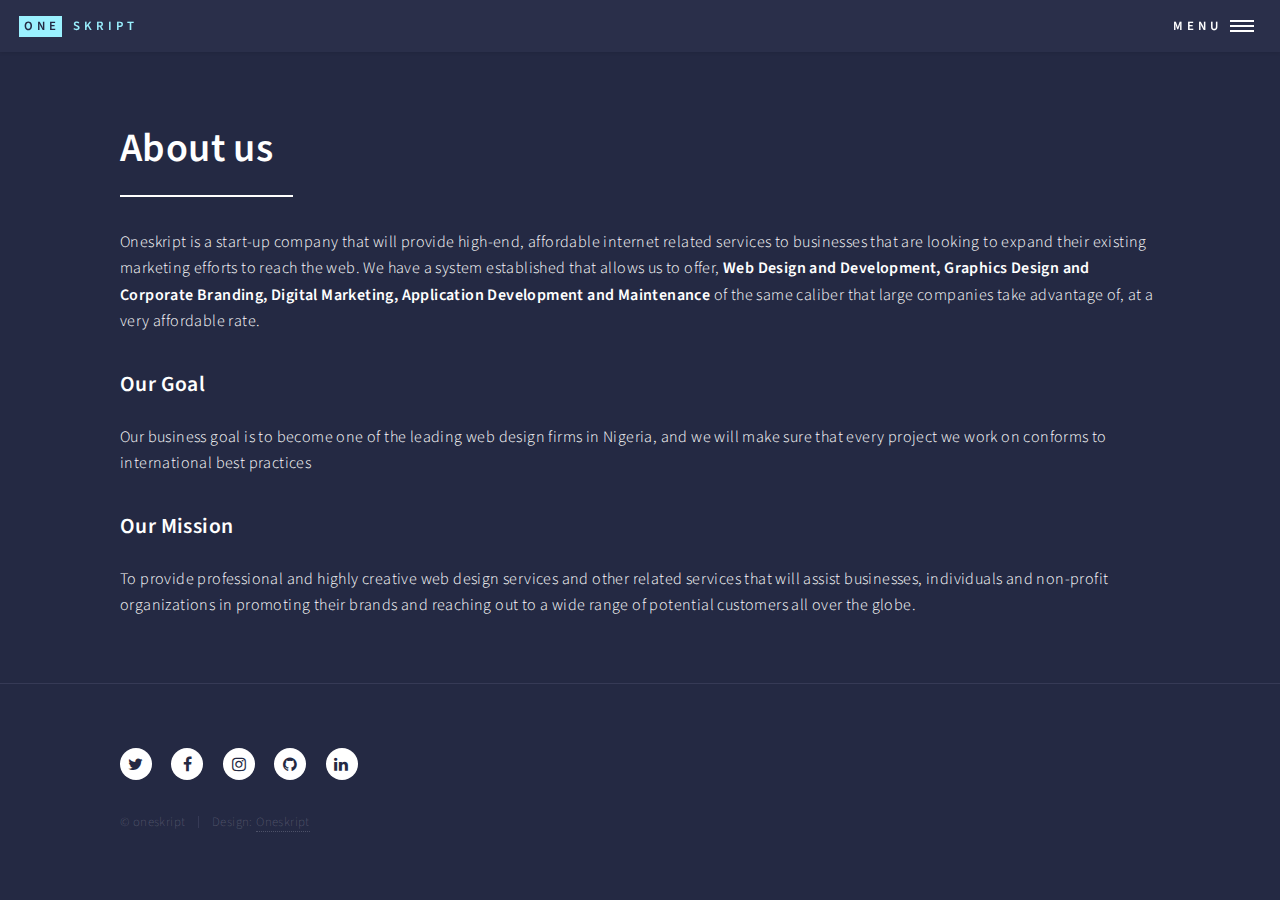
==== about.html @ 0cec7a7d "website demo" ====
<!DOCTYPE HTML>
<!--
	Forty by HTML5 UP
	html5up.net | @ajlkn
	Free for personal and commercial use under the CCA 3.0 license (html5up.net/license)
-->
<html>
	<head>
		<title>Our story - Oneskript</title>
		<meta charset="utf-8" />
		<meta name="viewport" content="width=device-width, initial-scale=1, user-scalable=no" />
		<!--[if lte IE 8]><script src="assets/js/ie/html5shiv.js"></script><![endif]-->
		<link rel="stylesheet" href="assets/css/main.css" />
		<!--[if lte IE 9]><link rel="stylesheet" href="assets/css/ie9.css" /><![endif]-->
		<!--[if lte IE 8]><link rel="stylesheet" href="assets/css/ie8.css" /><![endif]-->
		<!-- Chatra {literal} -->
<script>
    (function(d, w, c) {
        w.ChatraID = 'mmbQdb35P2Dcgx2ea';
        var s = d.createElement('script');
        w[c] = w[c] || function() {
            (w[c].q = w[c].q || []).push(arguments);
        };
        s.async = true;
        s.src = (d.location.protocol === 'https:' ? 'https:': 'http:')
        + '//call.chatra.io/chatra.js';
        if (d.head) d.head.appendChild(s);
    })(document, window, 'Chatra');
</script>
<!-- /Chatra {/literal} -->
	</head>
	<body>

		<!-- Wrapper -->
			<div id="wrapper">

				<!-- Header -->
					<header id="header">
						<a href="index.html" class="logo"><strong>ONE</strong> <span>SKRIPT</span></a>
						<nav>
							<a href="#menu">Menu</a>
						</nav>
					</header>

				<!-- Menu -->
					<nav id="menu">
						<ul class="links">
							<li><a href="index.html">Home</a></li>
							<li><a href="portfolio.html">Portfolio</a></li>
							<li><a href="Contact.html">Contact us</a></li>
							<li><a href="about.html">About us</a></li>
						</ul>
						<ul class="actions vertical">
							<li><a href="contact.html" class="button special fit">Get Started</a></li>
						</ul>
					</nav>

				<!-- Main -->
					<div id="main" class="alt">

						<!-- One -->
							<section id="one">
								<div class="inner">
									<header class="major">
										<h1>About us</h1>
									</header>
									<p>Oneskript is a start-up company that will provide high-end, affordable internet related services to businesses that are looking to expand their existing marketing efforts to reach the web. We have a system established that allows us to offer, <strong>Web Design and Development, Graphics Design and Corporate Branding, Digital Marketing, Application Development and Maintenance</strong> of the same caliber that large companies take advantage of, at a very affordable rate.</p>

										<h3>Our Goal</h3>
									<p>Our business goal is to become one of the leading web design firms in Nigeria, and we will make sure that every project we work on conforms to international best practices</p>

										<h3>Our Mission</h3>
									<p>To provide professional and highly creative web design services and other related services that will assist businesses, individuals and non-profit organizations in promoting their brands and reaching out to a wide range of potential customers all over the globe.</p>
								</div>
							</section>

					</div>


				<!-- Footer -->
					<footer id="footer">
						<div class="inner">
							<ul class="icons">
								<li><a href="https://www.twitter.com/oneskript/" target="_blank" class="icon alt fa-twitter"><span class="label">Twitter</span></a></li>
								<li><a href="https://www.facebook.com/oneskript/" target=" _blank" class="icon alt fa-facebook"><span class="label">Facebook</span></a></li>
								<li><a href="https://instagram.com/oneskript/" target="_blank" class="icon alt fa-instagram"><span class="label">Instagram</span></a></li>
								<li><a href="https://github.com" target="_blank" class="icon alt fa-github"><span class="label">GitHub</span></a></li>
								<li><a href="https://linkedin.com" target="_blank" class="icon alt fa-linkedin"><span class="label">LinkedIn</span></a></li>
							</ul>
							<ul class="copyright">
								<li>&copy; oneskript</li><li>Design: <a href="http://oneskript.com" target="_blank">Oneskript</a></li>
							</ul>
						</div>
					</footer>

			</div>

		<!-- Scripts -->
			<script src="assets/js/jquery.min.js"></script>
			<script src="assets/js/jquery.scrolly.min.js"></script>
			<script src="assets/js/jquery.scrollex.min.js"></script>
			<script src="assets/js/skel.min.js"></script>
			<script src="assets/js/util.js"></script>
			<!--[if lte IE 8]><script src="assets/js/ie/respond.min.js"></script><![endif]-->
			<script src="assets/js/main.js"></script>

	</body>
</html>
---- assets/css/main.css ----
@import url(font-awesome.min.css);
@import url("https://fonts.googleapis.com/css?family=Source+Sans+Pro:300,300italic,600,600italic");

/*
	Forty by HTML5 UP
	html5up.net | @ajlkn
	Free for personal and commercial use under the CCA 3.0 license (html5up.net/license)
*/

/* Reset */

	html, body, div, span, applet, object, iframe, h1, h2, h3, h4, h5, h6, p, blockquote, pre, a, abbr, acronym, address, big, cite, code, del, dfn, em, img, ins, kbd, q, s, samp, small, strike, strong, sub, sup, tt, var, b, u, i, center, dl, dt, dd, ol, ul, li, fieldset, form, label, legend, table, caption, tbody, tfoot, thead, tr, th, td, article, aside, canvas, details, embed, figure, figcaption, footer, header, hgroup, menu, nav, output, ruby, section, summary, time, mark, audio, video {
		margin: 0;
		padding: 0;
		border: 0;
		font-size: 100%;
		font: inherit;
		vertical-align: baseline;
	}

	article, aside, details, figcaption, figure, footer, header, hgroup, menu, nav, section {
		display: block;
	}

	body {
		line-height: 1;
	}

	ol, ul {
		list-style: none;
	}

	blockquote, q {
		quotes: none;
	}

	blockquote:before, blockquote:after, q:before, q:after {
		content: '';
		content: none;
	}

	table {
		border-collapse: collapse;
		border-spacing: 0;
	}

	body {
		-webkit-text-size-adjust: none;
	}

/* Box Model */

	*, *:before, *:after {
		-moz-box-sizing: border-box;
		-webkit-box-sizing: border-box;
		box-sizing: border-box;
	}

/* Grid */

	.row {
		border-bottom: solid 1px transparent;
		-moz-box-sizing: border-box;
		-webkit-box-sizing: border-box;
		box-sizing: border-box;
	}

	.row > * {
		float: left;
		-moz-box-sizing: border-box;
		-webkit-box-sizing: border-box;
		box-sizing: border-box;
	}

	.row:after, .row:before {
		content: '';
		display: block;
		clear: both;
		height: 0;
	}

	.row.uniform > * > :first-child {
		margin-top: 0;
	}

	.row.uniform > * > :last-child {
		margin-bottom: 0;
	}

	.row.\30 \25 > * {
		padding: 0 0 0 0em;
	}

	.row.\30 \25 {
		margin: 0 0 -1px 0em;
	}

	.row.uniform.\30 \25 > * {
		padding: 0em 0 0 0em;
	}

	.row.uniform.\30 \25 {
		margin: 0em 0 -1px 0em;
	}

	.row > * {
		padding: 0 0 0 2em;
	}

	.row {
		margin: 0 0 -1px -2em;
	}

	.row.uniform > * {
		padding: 2em 0 0 2em;
	}

	.row.uniform {
		margin: -2em 0 -1px -2em;
	}

	.row.\32 00\25 > * {
		padding: 0 0 0 4em;
	}

	.row.\32 00\25 {
		margin: 0 0 -1px -4em;
	}

	.row.uniform.\32 00\25 > * {
		padding: 4em 0 0 4em;
	}

	.row.uniform.\32 00\25 {
		margin: -4em 0 -1px -4em;
	}

	.row.\31 50\25 > * {
		padding: 0 0 0 3em;
	}

	.row.\31 50\25 {
		margin: 0 0 -1px -3em;
	}

	.row.uniform.\31 50\25 > * {
		padding: 3em 0 0 3em;
	}

	.row.uniform.\31 50\25 {
		margin: -3em 0 -1px -3em;
	}

	.row.\35 0\25 > * {
		padding: 0 0 0 1em;
	}

	.row.\35 0\25 {
		margin: 0 0 -1px -1em;
	}

	.row.uniform.\35 0\25 > * {
		padding: 1em 0 0 1em;
	}

	.row.uniform.\35 0\25 {
		margin: -1em 0 -1px -1em;
	}

	.row.\32 5\25 > * {
		padding: 0 0 0 0.5em;
	}

	.row.\32 5\25 {
		margin: 0 0 -1px -0.5em;
	}

	.row.uniform.\32 5\25 > * {
		padding: 0.5em 0 0 0.5em;
	}

	.row.uniform.\32 5\25 {
		margin: -0.5em 0 -1px -0.5em;
	}

	.\31 2u, .\31 2u\24 {
		width: 100%;
		clear: none;
		margin-left: 0;
	}

	.\31 1u, .\31 1u\24 {
		width: 91.6666666667%;
		clear: none;
		margin-left: 0;
	}

	.\31 0u, .\31 0u\24 {
		width: 83.3333333333%;
		clear: none;
		margin-left: 0;
	}

	.\39 u, .\39 u\24 {
		width: 75%;
		clear: none;
		margin-left: 0;
	}

	.\38 u, .\38 u\24 {
		width: 66.6666666667%;
		clear: none;
		margin-left: 0;
	}

	.\37 u, .\37 u\24 {
		width: 58.3333333333%;
		clear: none;
		margin-left: 0;
	}

	.\36 u, .\36 u\24 {
		width: 50%;
		clear: none;
		margin-left: 0;
	}

	.\35 u, .\35 u\24 {
		width: 41.6666666667%;
		clear: none;
		margin-left: 0;
	}

	.\34 u, .\34 u\24 {
		width: 33.3333333333%;
		clear: none;
		margin-left: 0;
	}

	.\33 u, .\33 u\24 {
		width: 25%;
		clear: none;
		margin-left: 0;
	}

	.\32 u, .\32 u\24 {
		width: 16.6666666667%;
		clear: none;
		margin-left: 0;
	}

	.\31 u, .\31 u\24 {
		width: 8.3333333333%;
		clear: none;
		margin-left: 0;
	}

	.\31 2u\24 + *,
	.\31 1u\24 + *,
	.\31 0u\24 + *,
	.\39 u\24 + *,
	.\38 u\24 + *,
	.\37 u\24 + *,
	.\36 u\24 + *,
	.\35 u\24 + *,
	.\34 u\24 + *,
	.\33 u\24 + *,
	.\32 u\24 + *,
	.\31 u\24 + * {
		clear: left;
	}

	.\-11u {
		margin-left: 91.66667%;
	}

	.\-10u {
		margin-left: 83.33333%;
	}

	.\-9u {
		margin-left: 75%;
	}

	.\-8u {
		margin-left: 66.66667%;
	}

	.\-7u {
		margin-left: 58.33333%;
	}

	.\-6u {
		margin-left: 50%;
	}

	.\-5u {
		margin-left: 41.66667%;
	}

	.\-4u {
		margin-left: 33.33333%;
	}

	.\-3u {
		margin-left: 25%;
	}

	.\-2u {
		margin-left: 16.66667%;
	}

	.\-1u {
		margin-left: 8.33333%;
	}

	@media screen and (max-width: 1680px) {

		.row > * {
			padding: 0 0 0 2em;
		}

		.row {
			margin: 0 0 -1px -2em;
		}

		.row.uniform > * {
			padding: 2em 0 0 2em;
		}

		.row.uniform {
			margin: -2em 0 -1px -2em;
		}

		.row.\32 00\25 > * {
			padding: 0 0 0 4em;
		}

		.row.\32 00\25 {
			margin: 0 0 -1px -4em;
		}

		.row.uniform.\32 00\25 > * {
			padding: 4em 0 0 4em;
		}

		.row.uniform.\32 00\25 {
			margin: -4em 0 -1px -4em;
		}

		.row.\31 50\25 > * {
			padding: 0 0 0 3em;
		}

		.row.\31 50\25 {
			margin: 0 0 -1px -3em;
		}

		.row.uniform.\31 50\25 > * {
			padding: 3em 0 0 3em;
		}

		.row.uniform.\31 50\25 {
			margin: -3em 0 -1px -3em;
		}

		.row.\35 0\25 > * {
			padding: 0 0 0 1em;
		}

		.row.\35 0\25 {
			margin: 0 0 -1px -1em;
		}

		.row.uniform.\35 0\25 > * {
			padding: 1em 0 0 1em;
		}

		.row.uniform.\35 0\25 {
			margin: -1em 0 -1px -1em;
		}

		.row.\32 5\25 > * {
			padding: 0 0 0 0.5em;
		}

		.row.\32 5\25 {
			margin: 0 0 -1px -0.5em;
		}

		.row.uniform.\32 5\25 > * {
			padding: 0.5em 0 0 0.5em;
		}

		.row.uniform.\32 5\25 {
			margin: -0.5em 0 -1px -0.5em;
		}

		.\31 2u\28xlarge\29, .\31 2u\24\28xlarge\29 {
			width: 100%;
			clear: none;
			margin-left: 0;
		}

		.\31 1u\28xlarge\29, .\31 1u\24\28xlarge\29 {
			width: 91.6666666667%;
			clear: none;
			margin-left: 0;
		}

		.\31 0u\28xlarge\29, .\31 0u\24\28xlarge\29 {
			width: 83.3333333333%;
			clear: none;
			margin-left: 0;
		}

		.\39 u\28xlarge\29, .\39 u\24\28xlarge\29 {
			width: 75%;
			clear: none;
			margin-left: 0;
		}

		.\38 u\28xlarge\29, .\38 u\24\28xlarge\29 {
			width: 66.6666666667%;
			clear: none;
			margin-left: 0;
		}

		.\37 u\28xlarge\29, .\37 u\24\28xlarge\29 {
			width: 58.3333333333%;
			clear: none;
			margin-left: 0;
		}

		.\36 u\28xlarge\29, .\36 u\24\28xlarge\29 {
			width: 50%;
			clear: none;
			margin-left: 0;
		}

		.\35 u\28xlarge\29, .\35 u\24\28xlarge\29 {
			width: 41.6666666667%;
			clear: none;
			margin-left: 0;
		}

		.\34 u\28xlarge\29, .\34 u\24\28xlarge\29 {
			width: 33.3333333333%;
			clear: none;
			margin-left: 0;
		}

		.\33 u\28xlarge\29, .\33 u\24\28xlarge\29 {
			width: 25%;
			clear: none;
			margin-left: 0;
		}

		.\32 u\28xlarge\29, .\32 u\24\28xlarge\29 {
			width: 16.6666666667%;
			clear: none;
			margin-left: 0;
		}

		.\31 u\28xlarge\29, .\31 u\24\28xlarge\29 {
			width: 8.3333333333%;
			clear: none;
			margin-left: 0;
		}

		.\31 2u\24\28xlarge\29 + *,
		.\31 1u\24\28xlarge\29 + *,
		.\31 0u\24\28xlarge\29 + *,
		.\39 u\24\28xlarge\29 + *,
		.\38 u\24\28xlarge\29 + *,
		.\37 u\24\28xlarge\29 + *,
		.\36 u\24\28xlarge\29 + *,
		.\35 u\24\28xlarge\29 + *,
		.\34 u\24\28xlarge\29 + *,
		.\33 u\24\28xlarge\29 + *,
		.\32 u\24\28xlarge\29 + *,
		.\31 u\24\28xlarge\29 + * {
			clear: left;
		}

		.\-11u\28xlarge\29 {
			margin-left: 91.66667%;
		}

		.\-10u\28xlarge\29 {
			margin-left: 83.33333%;
		}

		.\-9u\28xlarge\29 {
			margin-left: 75%;
		}

		.\-8u\28xlarge\29 {
			margin-left: 66.66667%;
		}

		.\-7u\28xlarge\29 {
			margin-left: 58.33333%;
		}

		.\-6u\28xlarge\29 {
			margin-left: 50%;
		}

		.\-5u\28xlarge\29 {
			margin-left: 41.66667%;
		}

		.\-4u\28xlarge\29 {
			margin-left: 33.33333%;
		}

		.\-3u\28xlarge\29 {
			margin-left: 25%;
		}

		.\-2u\28xlarge\29 {
			margin-left: 16.66667%;
		}

		.\-1u\28xlarge\29 {
			margin-left: 8.33333%;
		}

	}

	@media screen and (max-width: 1280px) {

		.row > * {
			padding: 0 0 0 1.5em;
		}

		.row {
			margin: 0 0 -1px -1.5em;
		}

		.row.uniform > * {
			padding: 1.5em 0 0 1.5em;
		}

		.row.uniform {
			margin: -1.5em 0 -1px -1.5em;
		}

		.row.\32 00\25 > * {
			padding: 0 0 0 3em;
		}

		.row.\32 00\25 {
			margin: 0 0 -1px -3em;
		}

		.row.uniform.\32 00\25 > * {
			padding: 3em 0 0 3em;
		}

		.row.uniform.\32 00\25 {
			margin: -3em 0 -1px -3em;
		}

		.row.\31 50\25 > * {
			padding: 0 0 0 2.25em;
		}

		.row.\31 50\25 {
			margin: 0 0 -1px -2.25em;
		}

		.row.uniform.\31 50\25 > * {
			padding: 2.25em 0 0 2.25em;
		}

		.row.uniform.\31 50\25 {
			margin: -2.25em 0 -1px -2.25em;
		}

		.row.\35 0\25 > * {
			padding: 0 0 0 0.75em;
		}

		.row.\35 0\25 {
			margin: 0 0 -1px -0.75em;
		}

		.row.uniform.\35 0\25 > * {
			padding: 0.75em 0 0 0.75em;
		}

		.row.uniform.\35 0\25 {
			margin: -0.75em 0 -1px -0.75em;
		}

		.row.\32 5\25 > * {
			padding: 0 0 0 0.375em;
		}

		.row.\32 5\25 {
			margin: 0 0 -1px -0.375em;
		}

		.row.uniform.\32 5\25 > * {
			padding: 0.375em 0 0 0.375em;
		}

		.row.uniform.\32 5\25 {
			margin: -0.375em 0 -1px -0.375em;
		}

		.\31 2u\28large\29, .\31 2u\24\28large\29 {
			width: 100%;
			clear: none;
			margin-left: 0;
		}

		.\31 1u\28large\29, .\31 1u\24\28large\29 {
			width: 91.6666666667%;
			clear: none;
			margin-left: 0;
		}

		.\31 0u\28large\29, .\31 0u\24\28large\29 {
			width: 83.3333333333%;
			clear: none;
			margin-left: 0;
		}

		.\39 u\28large\29, .\39 u\24\28large\29 {
			width: 75%;
			clear: none;
			margin-left: 0;
		}

		.\38 u\28large\29, .\38 u\24\28large\29 {
			width: 66.6666666667%;
			clear: none;
			margin-left: 0;
		}

		.\37 u\28large\29, .\37 u\24\28large\29 {
			width: 58.3333333333%;
			clear: none;
			margin-left: 0;
		}

		.\36 u\28large\29, .\36 u\24\28large\29 {
			width: 50%;
			clear: none;
			margin-left: 0;
		}

		.\35 u\28large\29, .\35 u\24\28large\29 {
			width: 41.6666666667%;
			clear: none;
			margin-left: 0;
		}

		.\34 u\28large\29, .\34 u\24\28large\29 {
			width: 33.3333333333%;
			clear: none;
			margin-left: 0;
		}

		.\33 u\28large\29, .\33 u\24\28large\29 {
			width: 25%;
			clear: none;
			margin-left: 0;
		}

		.\32 u\28large\29, .\32 u\24\28large\29 {
			width: 16.6666666667%;
			clear: none;
			margin-left: 0;
		}

		.\31 u\28large\29, .\31 u\24\28large\29 {
			width: 8.3333333333%;
			clear: none;
			margin-left: 0;
		}

		.\31 2u\24\28large\29 + *,
		.\31 1u\24\28large\29 + *,
		.\31 0u\24\28large\29 + *,
		.\39 u\24\28large\29 + *,
		.\38 u\24\28large\29 + *,
		.\37 u\24\28large\29 + *,
		.\36 u\24\28large\29 + *,
		.\35 u\24\28large\29 + *,
		.\34 u\24\28large\29 + *,
		.\33 u\24\28large\29 + *,
		.\32 u\24\28large\29 + *,
		.\31 u\24\28large\29 + * {
			clear: left;
		}

		.\-11u\28large\29 {
			margin-left: 91.66667%;
		}

		.\-10u\28large\29 {
			margin-left: 83.33333%;
		}

		.\-9u\28large\29 {
			margin-left: 75%;
		}

		.\-8u\28large\29 {
			margin-left: 66.66667%;
		}

		.\-7u\28large\29 {
			margin-left: 58.33333%;
		}

		.\-6u\28large\29 {
			margin-left: 50%;
		}

		.\-5u\28large\29 {
			margin-left: 41.66667%;
		}

		.\-4u\28large\29 {
			margin-left: 33.33333%;
		}

		.\-3u\28large\29 {
			margin-left: 25%;
		}

		.\-2u\28large\29 {
			margin-left: 16.66667%;
		}

		.\-1u\28large\29 {
			margin-left: 8.33333%;
		}

	}

	@media screen and (max-width: 980px) {

		.row > * {
			padding: 0 0 0 1.5em;
		}

		.row {
			margin: 0 0 -1px -1.5em;
		}

		.row.uniform > * {
			padding: 1.5em 0 0 1.5em;
		}

		.row.uniform {
			margin: -1.5em 0 -1px -1.5em;
		}

		.row.\32 00\25 > * {
			padding: 0 0 0 3em;
		}

		.row.\32 00\25 {
			margin: 0 0 -1px -3em;
		}

		.row.uniform.\32 00\25 > * {
			padding: 3em 0 0 3em;
		}

		.row.uniform.\32 00\25 {
			margin: -3em 0 -1px -3em;
		}

		.row.\31 50\25 > * {
			padding: 0 0 0 2.25em;
		}

		.row.\31 50\25 {
			margin: 0 0 -1px -2.25em;
		}

		.row.uniform.\31 50\25 > * {
			padding: 2.25em 0 0 2.25em;
		}

		.row.uniform.\31 50\25 {
			margin: -2.25em 0 -1px -2.25em;
		}

		.row.\35 0\25 > * {
			padding: 0 0 0 0.75em;
		}

		.row.\35 0\25 {
			margin: 0 0 -1px -0.75em;
		}

		.row.uniform.\35 0\25 > * {
			padding: 0.75em 0 0 0.75em;
		}

		.row.uniform.\35 0\25 {
			margin: -0.75em 0 -1px -0.75em;
		}

		.row.\32 5\25 > * {
			padding: 0 0 0 0.375em;
		}

		.row.\32 5\25 {
			margin: 0 0 -1px -0.375em;
		}

		.row.uniform.\32 5\25 > * {
			padding: 0.375em 0 0 0.375em;
		}

		.row.uniform.\32 5\25 {
			margin: -0.375em 0 -1px -0.375em;
		}

		.\31 2u\28medium\29, .\31 2u\24\28medium\29 {
			width: 100%;
			clear: none;
			margin-left: 0;
		}

		.\31 1u\28medium\29, .\31 1u\24\28medium\29 {
			width: 91.6666666667%;
			clear: none;
			margin-left: 0;
		}

		.\31 0u\28medium\29, .\31 0u\24\28medium\29 {
			width: 83.3333333333%;
			clear: none;
			margin-left: 0;
		}

		.\39 u\28medium\29, .\39 u\24\28medium\29 {
			width: 75%;
			clear: none;
			margin-left: 0;
		}

		.\38 u\28medium\29, .\38 u\24\28medium\29 {
			width: 66.6666666667%;
			clear: none;
			margin-left: 0;
		}

		.\37 u\28medium\29, .\37 u\24\28medium\29 {
			width: 58.3333333333%;
			clear: none;
			margin-left: 0;
		}

		.\36 u\28medium\29, .\36 u\24\28medium\29 {
			width: 50%;
			clear: none;
			margin-left: 0;
		}

		.\35 u\28medium\29, .\35 u\24\28medium\29 {
			width: 41.6666666667%;
			clear: none;
			margin-left: 0;
		}

		.\34 u\28medium\29, .\34 u\24\28medium\29 {
			width: 33.3333333333%;
			clear: none;
			margin-left: 0;
		}

		.\33 u\28medium\29, .\33 u\24\28medium\29 {
			width: 25%;
			clear: none;
			margin-left: 0;
		}

		.\32 u\28medium\29, .\32 u\24\28medium\29 {
			width: 16.6666666667%;
			clear: none;
			margin-left: 0;
		}

		.\31 u\28medium\29, .\31 u\24\28medium\29 {
			width: 8.3333333333%;
			clear: none;
			margin-left: 0;
		}

		.\31 2u\24\28medium\29 + *,
		.\31 1u\24\28medium\29 + *,
		.\31 0u\24\28medium\29 + *,
		.\39 u\24\28medium\29 + *,
		.\38 u\24\28medium\29 + *,
		.\37 u\24\28medium\29 + *,
		.\36 u\24\28medium\29 + *,
		.\35 u\24\28medium\29 + *,
		.\34 u\24\28medium\29 + *,
		.\33 u\24\28medium\29 + *,
		.\32 u\24\28medium\29 + *,
		.\31 u\24\28medium\29 + * {
			clear: left;
		}

		.\-11u\28medium\29 {
			margin-left: 91.66667%;
		}

		.\-10u\28medium\29 {
			margin-left: 83.33333%;
		}

		.\-9u\28medium\29 {
			margin-left: 75%;
		}

		.\-8u\28medium\29 {
			margin-left: 66.66667%;
		}

		.\-7u\28medium\29 {
			margin-left: 58.33333%;
		}

		.\-6u\28medium\29 {
			margin-left: 50%;
		}

		.\-5u\28medium\29 {
			margin-left: 41.66667%;
		}

		.\-4u\28medium\29 {
			margin-left: 33.33333%;
		}

		.\-3u\28medium\29 {
			margin-left: 25%;
		}

		.\-2u\28medium\29 {
			margin-left: 16.66667%;
		}

		.\-1u\28medium\29 {
			margin-left: 8.33333%;
		}

	}

	@media screen and (max-width: 736px) {

		.row > * {
			padding: 0 0 0 1.25em;
		}

		.row {
			margin: 0 0 -1px -1.25em;
		}

		.row.uniform > * {
			padding: 1.25em 0 0 1.25em;
		}

		.row.uniform {
			margin: -1.25em 0 -1px -1.25em;
		}

		.row.\32 00\25 > * {
			padding: 0 0 0 2.5em;
		}

		.row.\32 00\25 {
			margin: 0 0 -1px -2.5em;
		}

		.row.uniform.\32 00\25 > * {
			padding: 2.5em 0 0 2.5em;
		}

		.row.uniform.\32 00\25 {
			margin: -2.5em 0 -1px -2.5em;
		}

		.row.\31 50\25 > * {
			padding: 0 0 0 1.875em;
		}

		.row.\31 50\25 {
			margin: 0 0 -1px -1.875em;
		}

		.row.uniform.\31 50\25 > * {
			padding: 1.875em 0 0 1.875em;
		}

		.row.uniform.\31 50\25 {
			margin: -1.875em 0 -1px -1.875em;
		}

		.row.\35 0\25 > * {
			padding: 0 0 0 0.625em;
		}

		.row.\35 0\25 {
			margin: 0 0 -1px -0.625em;
		}

		.row.uniform.\35 0\25 > * {
			padding: 0.625em 0 0 0.625em;
		}

		.row.uniform.\35 0\25 {
			margin: -0.625em 0 -1px -0.625em;
		}

		.row.\32 5\25 > * {
			padding: 0 0 0 0.3125em;
		}

		.row.\32 5\25 {
			margin: 0 0 -1px -0.3125em;
		}

		.row.uniform.\32 5\25 > * {
			padding: 0.3125em 0 0 0.3125em;
		}

		.row.uniform.\32 5\25 {
			margin: -0.3125em 0 -1px -0.3125em;
		}

		.\31 2u\28small\29, .\31 2u\24\28small\29 {
			width: 100%;
			clear: none;
			margin-left: 0;
		}

		.\31 1u\28small\29, .\31 1u\24\28small\29 {
			width: 91.6666666667%;
			clear: none;
			margin-left: 0;
		}

		.\31 0u\28small\29, .\31 0u\24\28small\29 {
			width: 83.3333333333%;
			clear: none;
			margin-left: 0;
		}

		.\39 u\28small\29, .\39 u\24\28small\29 {
			width: 75%;
			clear: none;
			margin-left: 0;
		}

		.\38 u\28small\29, .\38 u\24\28small\29 {
			width: 66.6666666667%;
			clear: none;
			margin-left: 0;
		}

		.\37 u\28small\29, .\37 u\24\28small\29 {
			width: 58.3333333333%;
			clear: none;
			margin-left: 0;
		}

		.\36 u\28small\29, .\36 u\24\28small\29 {
			width: 50%;
			clear: none;
			margin-left: 0;
		}

		.\35 u\28small\29, .\35 u\24\28small\29 {
			width: 41.6666666667%;
			clear: none;
			margin-left: 0;
		}

		.\34 u\28small\29, .\34 u\24\28small\29 {
			width: 33.3333333333%;
			clear: none;
			margin-left: 0;
		}

		.\33 u\28small\29, .\33 u\24\28small\29 {
			width: 25%;
			clear: none;
			margin-left: 0;
		}

		.\32 u\28small\29, .\32 u\24\28small\29 {
			width: 16.6666666667%;
			clear: none;
			margin-left: 0;
		}

		.\31 u\28small\29, .\31 u\24\28small\29 {
			width: 8.3333333333%;
			clear: none;
			margin-left: 0;
		}

		.\31 2u\24\28small\29 + *,
		.\31 1u\24\28small\29 + *,
		.\31 0u\24\28small\29 + *,
		.\39 u\24\28small\29 + *,
		.\38 u\24\28small\29 + *,
		.\37 u\24\28small\29 + *,
		.\36 u\24\28small\29 + *,
		.\35 u\24\28small\29 + *,
		.\34 u\24\28small\29 + *,
		.\33 u\24\28small\29 + *,
		.\32 u\24\28small\29 + *,
		.\31 u\24\28small\29 + * {
			clear: left;
		}

		.\-11u\28small\29 {
			margin-left: 91.66667%;
		}

		.\-10u\28small\29 {
			margin-left: 83.33333%;
		}

		.\-9u\28small\29 {
			margin-left: 75%;
		}

		.\-8u\28small\29 {
			margin-left: 66.66667%;
		}

		.\-7u\28small\29 {
			margin-left: 58.33333%;
		}

		.\-6u\28small\29 {
			margin-left: 50%;
		}

		.\-5u\28small\29 {
			margin-left: 41.66667%;
		}

		.\-4u\28small\29 {
			margin-left: 33.33333%;
		}

		.\-3u\28small\29 {
			margin-left: 25%;
		}

		.\-2u\28small\29 {
			margin-left: 16.66667%;
		}

		.\-1u\28small\29 {
			margin-left: 8.33333%;
		}

	}

	@media screen and (max-width: 480px) {

		.row > * {
			padding: 0 0 0 1.25em;
		}

		.row {
			margin: 0 0 -1px -1.25em;
		}

		.row.uniform > * {
			padding: 1.25em 0 0 1.25em;
		}

		.row.uniform {
			margin: -1.25em 0 -1px -1.25em;
		}

		.row.\32 00\25 > * {
			padding: 0 0 0 2.5em;
		}

		.row.\32 00\25 {
			margin: 0 0 -1px -2.5em;
		}

		.row.uniform.\32 00\25 > * {
			padding: 2.5em 0 0 2.5em;
		}

		.row.uniform.\32 00\25 {
			margin: -2.5em 0 -1px -2.5em;
		}

		.row.\31 50\25 > * {
			padding: 0 0 0 1.875em;
		}

		.row.\31 50\25 {
			margin: 0 0 -1px -1.875em;
		}

		.row.uniform.\31 50\25 > * {
			padding: 1.875em 0 0 1.875em;
		}

		.row.uniform.\31 50\25 {
			margin: -1.875em 0 -1px -1.875em;
		}

		.row.\35 0\25 > * {
			padding: 0 0 0 0.625em;
		}

		.row.\35 0\25 {
			margin: 0 0 -1px -0.625em;
		}

		.row.uniform.\35 0\25 > * {
			padding: 0.625em 0 0 0.625em;
		}

		.row.uniform.\35 0\25 {
			margin: -0.625em 0 -1px -0.625em;
		}

		.row.\32 5\25 > * {
			padding: 0 0 0 0.3125em;
		}

		.row.\32 5\25 {
			margin: 0 0 -1px -0.3125em;
		}

		.row.uniform.\32 5\25 > * {
			padding: 0.3125em 0 0 0.3125em;
		}

		.row.uniform.\32 5\25 {
			margin: -0.3125em 0 -1px -0.3125em;
		}

		.\31 2u\28xsmall\29, .\31 2u\24\28xsmall\29 {
			width: 100%;
			clear: none;
			margin-left: 0;
		}

		.\31 1u\28xsmall\29, .\31 1u\24\28xsmall\29 {
			width: 91.6666666667%;
			clear: none;
			margin-left: 0;
		}

		.\31 0u\28xsmall\29, .\31 0u\24\28xsmall\29 {
			width: 83.3333333333%;
			clear: none;
			margin-left: 0;
		}

		.\39 u\28xsmall\29, .\39 u\24\28xsmall\29 {
			width: 75%;
			clear: none;
			margin-left: 0;
		}

		.\38 u\28xsmall\29, .\38 u\24\28xsmall\29 {
			width: 66.6666666667%;
			clear: none;
			margin-left: 0;
		}

		.\37 u\28xsmall\29, .\37 u\24\28xsmall\29 {
			width: 58.3333333333%;
			clear: none;
			margin-left: 0;
		}

		.\36 u\28xsmall\29, .\36 u\24\28xsmall\29 {
			width: 50%;
			clear: none;
			margin-left: 0;
		}

		.\35 u\28xsmall\29, .\35 u\24\28xsmall\29 {
			width: 41.6666666667%;
			clear: none;
			margin-left: 0;
		}

		.\34 u\28xsmall\29, .\34 u\24\28xsmall\29 {
			width: 33.3333333333%;
			clear: none;
			margin-left: 0;
		}

		.\33 u\28xsmall\29, .\33 u\24\28xsmall\29 {
			width: 25%;
			clear: none;
			margin-left: 0;
		}

		.\32 u\28xsmall\29, .\32 u\24\28xsmall\29 {
			width: 16.6666666667%;
			clear: none;
			margin-left: 0;
		}

		.\31 u\28xsmall\29, .\31 u\24\28xsmall\29 {
			width: 8.3333333333%;
			clear: none;
			margin-left: 0;
		}

		.\31 2u\24\28xsmall\29 + *,
		.\31 1u\24\28xsmall\29 + *,
		.\31 0u\24\28xsmall\29 + *,
		.\39 u\24\28xsmall\29 + *,
		.\38 u\24\28xsmall\29 + *,
		.\37 u\24\28xsmall\29 + *,
		.\36 u\24\28xsmall\29 + *,
		.\35 u\24\28xsmall\29 + *,
		.\34 u\24\28xsmall\29 + *,
		.\33 u\24\28xsmall\29 + *,
		.\32 u\24\28xsmall\29 + *,
		.\31 u\24\28xsmall\29 + * {
			clear: left;
		}

		.\-11u\28xsmall\29 {
			margin-left: 91.66667%;
		}

		.\-10u\28xsmall\29 {
			margin-left: 83.33333%;
		}

		.\-9u\28xsmall\29 {
			margin-left: 75%;
		}

		.\-8u\28xsmall\29 {
			margin-left: 66.66667%;
		}

		.\-7u\28xsmall\29 {
			margin-left: 58.33333%;
		}

		.\-6u\28xsmall\29 {
			margin-left: 50%;
		}

		.\-5u\28xsmall\29 {
			margin-left: 41.66667%;
		}

		.\-4u\28xsmall\29 {
			margin-left: 33.33333%;
		}

		.\-3u\28xsmall\29 {
			margin-left: 25%;
		}

		.\-2u\28xsmall\29 {
			margin-left: 16.66667%;
		}

		.\-1u\28xsmall\29 {
			margin-left: 8.33333%;
		}

	}

	@media screen and (max-width: 360px) {

		.row > * {
			padding: 0 0 0 1.25em;
		}

		.row {
			margin: 0 0 -1px -1.25em;
		}

		.row.uniform > * {
			padding: 1.25em 0 0 1.25em;
		}

		.row.uniform {
			margin: -1.25em 0 -1px -1.25em;
		}

		.row.\32 00\25 > * {
			padding: 0 0 0 2.5em;
		}

		.row.\32 00\25 {
			margin: 0 0 -1px -2.5em;
		}

		.row.uniform.\32 00\25 > * {
			padding: 2.5em 0 0 2.5em;
		}

		.row.uniform.\32 00\25 {
			margin: -2.5em 0 -1px -2.5em;
		}

		.row.\31 50\25 > * {
			padding: 0 0 0 1.875em;
		}

		.row.\31 50\25 {
			margin: 0 0 -1px -1.875em;
		}

		.row.uniform.\31 50\25 > * {
			padding: 1.875em 0 0 1.875em;
		}

		.row.uniform.\31 50\25 {
			margin: -1.875em 0 -1px -1.875em;
		}

		.row.\35 0\25 > * {
			padding: 0 0 0 0.625em;
		}

		.row.\35 0\25 {
			margin: 0 0 -1px -0.625em;
		}

		.row.uniform.\35 0\25 > * {
			padding: 0.625em 0 0 0.625em;
		}

		.row.uniform.\35 0\25 {
			margin: -0.625em 0 -1px -0.625em;
		}

		.row.\32 5\25 > * {
			padding: 0 0 0 0.3125em;
		}

		.row.\32 5\25 {
			margin: 0 0 -1px -0.3125em;
		}

		.row.uniform.\32 5\25 > * {
			padding: 0.3125em 0 0 0.3125em;
		}

		.row.uniform.\32 5\25 {
			margin: -0.3125em 0 -1px -0.3125em;
		}

		.\31 2u\28xxsmall\29, .\31 2u\24\28xxsmall\29 {
			width: 100%;
			clear: none;
			margin-left: 0;
		}

		.\31 1u\28xxsmall\29, .\31 1u\24\28xxsmall\29 {
			width: 91.6666666667%;
			clear: none;
			margin-left: 0;
		}

		.\31 0u\28xxsmall\29, .\31 0u\24\28xxsmall\29 {
			width: 83.3333333333%;
			clear: none;
			margin-left: 0;
		}

		.\39 u\28xxsmall\29, .\39 u\24\28xxsmall\29 {
			width: 75%;
			clear: none;
			margin-left: 0;
		}

		.\38 u\28xxsmall\29, .\38 u\24\28xxsmall\29 {
			width: 66.6666666667%;
			clear: none;
			margin-left: 0;
		}

		.\37 u\28xxsmall\29, .\37 u\24\28xxsmall\29 {
			width: 58.3333333333%;
			clear: none;
			margin-left: 0;
		}

		.\36 u\28xxsmall\29, .\36 u\24\28xxsmall\29 {
			width: 50%;
			clear: none;
			margin-left: 0;
		}

		.\35 u\28xxsmall\29, .\35 u\24\28xxsmall\29 {
			width: 41.6666666667%;
			clear: none;
			margin-left: 0;
		}

		.\34 u\28xxsmall\29, .\34 u\24\28xxsmall\29 {
			width: 33.3333333333%;
			clear: none;
			margin-left: 0;
		}

		.\33 u\28xxsmall\29, .\33 u\24\28xxsmall\29 {
			width: 25%;
			clear: none;
			margin-left: 0;
		}

		.\32 u\28xxsmall\29, .\32 u\24\28xxsmall\29 {
			width: 16.6666666667%;
			clear: none;
			margin-left: 0;
		}

		.\31 u\28xxsmall\29, .\31 u\24\28xxsmall\29 {
			width: 8.3333333333%;
			clear: none;
			margin-left: 0;
		}

		.\31 2u\24\28xxsmall\29 + *,
		.\31 1u\24\28xxsmall\29 + *,
		.\31 0u\24\28xxsmall\29 + *,
		.\39 u\24\28xxsmall\29 + *,
		.\38 u\24\28xxsmall\29 + *,
		.\37 u\24\28xxsmall\29 + *,
		.\36 u\24\28xxsmall\29 + *,
		.\35 u\24\28xxsmall\29 + *,
		.\34 u\24\28xxsmall\29 + *,
		.\33 u\24\28xxsmall\29 + *,
		.\32 u\24\28xxsmall\29 + *,
		.\31 u\24\28xxsmall\29 + * {
			clear: left;
		}

		.\-11u\28xxsmall\29 {
			margin-left: 91.66667%;
		}

		.\-10u\28xxsmall\29 {
			margin-left: 83.33333%;
		}

		.\-9u\28xxsmall\29 {
			margin-left: 75%;
		}

		.\-8u\28xxsmall\29 {
			margin-left: 66.66667%;
		}

		.\-7u\28xxsmall\29 {
			margin-left: 58.33333%;
		}

		.\-6u\28xxsmall\29 {
			margin-left: 50%;
		}

		.\-5u\28xxsmall\29 {
			margin-left: 41.66667%;
		}

		.\-4u\28xxsmall\29 {
			margin-left: 33.33333%;
		}

		.\-3u\28xxsmall\29 {
			margin-left: 25%;
		}

		.\-2u\28xxsmall\29 {
			margin-left: 16.66667%;
		}

		.\-1u\28xxsmall\29 {
			margin-left: 8.33333%;
		}

	}

/* Basic */

	@-ms-viewport {
		width: device-width;
	}

	body {
		-ms-overflow-style: scrollbar;
	}

	@media screen and (max-width: 480px) {

		html, body {
			min-width: 320px;
		}

	}

	body {
		background: #242943;
	}

		body.is-loading *, body.is-loading *:before, body.is-loading *:after {
			-moz-animation: none !important;
			-webkit-animation: none !important;
			-ms-animation: none !important;
			animation: none !important;
			-moz-transition: none !important;
			-webkit-transition: none !important;
			-ms-transition: none !important;
			transition: none !important;
		}

/* Type */

	body, input, select, textarea {
		color: #ffffff;
		font-family: "Source Sans Pro", Helvetica, sans-serif;
		font-size: 17pt;
		font-weight: 300;
		letter-spacing: 0.025em;
		line-height: 1.65;
	}

		@media screen and (max-width: 1680px) {

			body, input, select, textarea {
				font-size: 14pt;
			}

		}

		@media screen and (max-width: 1280px) {

			body, input, select, textarea {
				font-size: 12pt;
			}

		}

		@media screen and (max-width: 360px) {

			body, input, select, textarea {
				font-size: 11pt;
			}

		}

	a {
		-moz-transition: color 0.2s ease-in-out, border-bottom-color 0.2s ease-in-out;
		-webkit-transition: color 0.2s ease-in-out, border-bottom-color 0.2s ease-in-out;
		-ms-transition: color 0.2s ease-in-out, border-bottom-color 0.2s ease-in-out;
		transition: color 0.2s ease-in-out, border-bottom-color 0.2s ease-in-out;
		border-bottom: dotted 1px;
		color: inherit;
		text-decoration: none;
	}

		a:hover {
			border-bottom-color: transparent;
			color: #9bf1ff !important;
		}

		a:active {
			color: #53e3fb !important;
		}

	strong, b {
		color: #ffffff;
		font-weight: 600;
	}

	em, i {
		font-style: italic;
	}

	p {
		margin: 0 0 2em 0;
	}

	h1, h2, h3, h4, h5, h6 {
		color: #ffffff;
		font-weight: 600;
		line-height: 1.65;
		margin: 0 0 1em 0;
	}

		h1 a, h2 a, h3 a, h4 a, h5 a, h6 a {
			color: inherit;
			border-bottom: 0;
		}

	h1 {
		font-size: 2.5em;
	}

	h2 {
		font-size: 1.75em;
	}

	h3 {
		font-size: 1.35em;
	}

	h4 {
		font-size: 1.1em;
	}

	h5 {
		font-size: 0.9em;
	}

	h6 {
		font-size: 0.7em;
	}

	@media screen and (max-width: 736px) {

		h1 {
			font-size: 2em;
		}

		h2 {
			font-size: 1.5em;
		}

		h3 {
			font-size: 1.25em;
		}

	}

	sub {
		font-size: 0.8em;
		position: relative;
		top: 0.5em;
	}

	sup {
		font-size: 0.8em;
		position: relative;
		top: -0.5em;
	}

	blockquote {
		border-left: solid 4px rgba(212, 212, 255, 0.1);
		font-style: italic;
		margin: 0 0 2em 0;
		padding: 0.5em 0 0.5em 2em;
	}

	code {
		background: rgba(212, 212, 255, 0.035);
		font-family: "Courier New", monospace;
		font-size: 0.9em;
		margin: 0 0.25em;
		padding: 0.25em 0.65em;
	}

	pre {
		-webkit-overflow-scrolling: touch;
		font-family: "Courier New", monospace;
		font-size: 0.9em;
		margin: 0 0 2em 0;
	}

		pre code {
			display: block;
			line-height: 1.75;
			padding: 1em 1.5em;
			overflow-x: auto;
		}

	hr {
		border: 0;
		border-bottom: solid 1px rgba(212, 212, 255, 0.1);
		margin: 2em 0;
	}

		hr.major {
			margin: 3em 0;
		}

	.align-left {
		text-align: left;
	}

	.align-center {
		text-align: center;
	}

	.align-right {
		text-align: right;
	}

/* Section/Article */

	section.special, article.special {
		text-align: center;
	}

	header.major {
		width: -moz-max-content;
		width: -webkit-max-content;
		width: -ms-max-content;
		width: max-content;
		margin-bottom: 2em;
	}

		header.major > :first-child {
			margin-bottom: 0;
			width: calc(100% + 0.5em);
		}

			header.major > :first-child:after {
				content: '';
				background-color: #ffffff;
				display: block;
				height: 2px;
				margin: 0.325em 0 0.5em 0;
				width: 100%;
			}

		header.major > p {
			font-size: 0.7em;
			font-weight: 600;
			letter-spacing: 0.25em;
			margin-bottom: 0;
			text-transform: uppercase;
		}

		body.is-ie header.major > :first-child:after {
			max-width: 9em;
		}

		body.is-ie header.major > h1:after {
			max-width: 100% !important;
		}

	@media screen and (max-width: 736px) {

		header.major > p br {
			display: none;
		}

	}

/* Form */

	form {
		margin: 0 0 2em 0;
	}

		form .field {
			margin: 0 0 2em 0;
		}

			form .field.half {
				width: 50%;
				float: left;
				padding: 0 0 0 1em;
			}

				form .field.half.first {
					padding: 0 1em 0 0;
				}

		form > .actions {
			margin: 2.5em 0 0 0 !important;
		}

		@media screen and (max-width: 736px) {

			form .field {
				margin: 0 0 1.5em 0;
			}

				form .field.half {
					padding: 0 0 0 0.75em;
				}

					form .field.half.first {
						padding: 0 0.75em 0 0;
					}

			form > .actions {
				margin: 2em 0 0 0 !important;
			}

		}

		@media screen and (max-width: 480px) {

			form .field.half {
				width: 100%;
				float: none;
				padding: 0;
			}

				form .field.half.first {
					padding: 0;
				}

		}

	label {
		color: #ffffff;
		display: block;
		font-size: 0.8em;
		font-weight: 600;
		letter-spacing: 0.25em;
		margin: 0 0 1em 0;
		text-transform: uppercase;
	}

	input[type="text"],
	input[type="password"],
	input[type="email"],
	input[type="tel"],
	input[type="search"],
	input[type="url"],
	select,
	textarea {
		-moz-appearance: none;
		-webkit-appearance: none;
		-ms-appearance: none;
		appearance: none;
		background: rgba(212, 212, 255, 0.035);
		border: none;
		border-radius: 0;
		color: inherit;
		display: block;
		outline: 0;
		padding: 0 1em;
		text-decoration: none;
		width: 100%;
	}

		input[type="text"]:invalid,
		input[type="password"]:invalid,
		input[type="email"]:invalid,
		input[type="tel"]:invalid,
		input[type="search"]:invalid,
		input[type="url"]:invalid,
		select:invalid,
		textarea:invalid {
			box-shadow: none;
		}

		input[type="text"]:focus,
		input[type="password"]:focus,
		input[type="email"]:focus,
		input[type="tel"]:focus,
		input[type="search"]:focus,
		input[type="url"]:focus,
		select:focus,
		textarea:focus {
			border-color: #9bf1ff;
			box-shadow: 0 0 0 2px #9bf1ff;
		}

	.select-wrapper {
		text-decoration: none;
		display: block;
		position: relative;
	}

		.select-wrapper:before {
			-moz-osx-font-smoothing: grayscale;
			-webkit-font-smoothing: antialiased;
			font-family: FontAwesome;
			font-style: normal;
			font-weight: normal;
			text-transform: none !important;
		}

		.select-wrapper:before {
			color: rgba(212, 212, 255, 0.1);
			content: '\f078';
			display: block;
			height: 2.75em;
			line-height: 2.75em;
			pointer-events: none;
			position: absolute;
			right: 0;
			text-align: center;
			top: 0;
			width: 2.75em;
		}

		.select-wrapper select::-ms-expand {
			display: none;
		}

	input[type="text"],
	input[type="password"],
	input[type="email"],
	input[type="tel"],
	input[type="search"],
	input[type="url"],
	select {
		height: 2.75em;
	}

	textarea {
		padding: 0.75em 1em;
	}

	input[type="checkbox"],
	input[type="radio"] {
		-moz-appearance: none;
		-webkit-appearance: none;
		-ms-appearance: none;
		appearance: none;
		display: block;
		float: left;
		margin-right: -2em;
		opacity: 0;
		width: 1em;
		z-index: -1;
	}

		input[type="checkbox"] + label,
		input[type="radio"] + label {
			text-decoration: none;
			color: #ffffff;
			cursor: pointer;
			display: inline-block;
			font-weight: 300;
			padding-left: 2.65em;
			padding-right: 0.75em;
			position: relative;
		}

			input[type="checkbox"] + label:before,
			input[type="radio"] + label:before {
				-moz-osx-font-smoothing: grayscale;
				-webkit-font-smoothing: antialiased;
				font-family: FontAwesome;
				font-style: normal;
				font-weight: normal;
				text-transform: none !important;
			}

			input[type="checkbox"] + label:before,
			input[type="radio"] + label:before {
				background: rgba(212, 212, 255, 0.035);
				content: '';
				display: inline-block;
				height: 1.65em;
				left: 0;
				letter-spacing: 0;
				line-height: 1.58125em;
				position: absolute;
				text-align: center;
				top: 0;
				width: 1.65em;
			}

		input[type="checkbox"]:checked + label:before,
		input[type="radio"]:checked + label:before {
			background: #ffffff;
			border-color: #9bf1ff;
			content: '\f00c';
			color: #242943;
		}

		input[type="checkbox"]:focus + label:before,
		input[type="radio"]:focus + label:before {
			box-shadow: 0 0 0 2px #9bf1ff;
		}

	input[type="radio"] + label:before {
		border-radius: 100%;
	}

	::-webkit-input-placeholder {
		color: rgba(244, 244, 255, 0.2) !important;
		opacity: 1.0;
	}

	:-moz-placeholder {
		color: rgba(244, 244, 255, 0.2) !important;
		opacity: 1.0;
	}

	::-moz-placeholder {
		color: rgba(244, 244, 255, 0.2) !important;
		opacity: 1.0;
	}

	:-ms-input-placeholder {
		color: rgba(244, 244, 255, 0.2) !important;
		opacity: 1.0;
	}

	.formerize-placeholder {
		color: rgba(244, 244, 255, 0.2) !important;
		opacity: 1.0;
	}

/* Box */

	.box {
		border: solid 1px rgba(212, 212, 255, 0.1);
		margin-bottom: 2em;
		padding: 1.5em;
	}

		.box > :last-child,
		.box > :last-child > :last-child,
		.box > :last-child > :last-child > :last-child {
			margin-bottom: 0;
		}

		.box.alt {
			border: 0;
			border-radius: 0;
			padding: 0;
		}

/* Icon */

	.icon {
		text-decoration: none;
		border-bottom: none;
		position: relative;
	}

		.icon:before {
			-moz-osx-font-smoothing: grayscale;
			-webkit-font-smoothing: antialiased;
			font-family: FontAwesome;
			font-style: normal;
			font-weight: normal;
			text-transform: none !important;
		}

		.icon > .label {
			display: none;
		}

		.icon.alt:before {
			background-color: #ffffff;
			border-radius: 100%;
			color: #242943;
			display: inline-block;
			height: 2em;
			line-height: 2em;
			text-align: center;
			width: 2em;
		}

	a.icon.alt:before {
		-moz-transition: background-color 0.2s ease-in-out;
		-webkit-transition: background-color 0.2s ease-in-out;
		-ms-transition: background-color 0.2s ease-in-out;
		transition: background-color 0.2s ease-in-out;
	}

	a.icon.alt:hover:before {
		background-color: #6fc3df;
	}

	a.icon.alt:active:before {
		background-color: #37a6cb;
	}

/* Image */

	.image {
		border: 0;
		display: inline-block;
		position: relative;
	}

		.image img {
			display: block;
		}

		.image.left, .image.right {
			max-width: 30%;
		}

			.image.left img, .image.right img {
				width: 100%;
			}

		.image.left {
			float: left;
			margin: 0 1.5em 1.25em 0;
			top: 0.25em;
		}

		.image.right {
			float: right;
			margin: 0 0 1.25em 1.5em;
			top: 0.25em;
		}

		.image.fit {
			display: block;
			margin: 0 0 2em 0;
			width: 100%;
		}

			.image.fit img {
				width: 100%;
			}

		.image.main {
			display: block;
			margin: 2.5em 0;
			width: 100%;
		}

			.image.main img {
				width: 100%;
			}

			@media screen and (max-width: 736px) {

				.image.main {
					margin: 1.5em 0;
				}

			}

/* List */

	ol {
		list-style: decimal;
		margin: 0 0 2em 0;
		padding-left: 1.25em;
	}

		ol li {
			padding-left: 0.25em;
		}

	ul {
		list-style: disc;
		margin: 0 0 2em 0;
		padding-left: 1em;
	}

		ul li {
			padding-left: 0.5em;
		}

		ul.alt {
			list-style: none;
			padding-left: 0;
		}

			ul.alt li {
				border-top: solid 1px rgba(212, 212, 255, 0.1);
				padding: 0.5em 0;
			}

				ul.alt li:first-child {
					border-top: 0;
					padding-top: 0;
				}

		ul.icons {
			cursor: default;
			list-style: none;
			padding-left: 0;
		}

			ul.icons li {
				display: inline-block;
				padding: 0 1em 0 0;
			}

				ul.icons li:last-child {
					padding-right: 0;
				}

			@media screen and (max-width: 736px) {

				ul.icons li {
					padding: 0 0.75em 0 0;
				}

			}

		ul.actions {
			cursor: default;
			list-style: none;
			padding-left: 0;
		}

			ul.actions li {
				display: inline-block;
				padding: 0 1em 0 0;
				vertical-align: middle;
			}

				ul.actions li:last-child {
					padding-right: 0;
				}

			ul.actions.small li {
				padding: 0 1em 0 0;
			}

			ul.actions.vertical li {
				display: block;
				padding: 1em 0 0 0;
			}

				ul.actions.vertical li:first-child {
					padding-top: 0;
				}

				ul.actions.vertical li > * {
					margin-bottom: 0;
				}

			ul.actions.vertical.small li:first-child {
				padding-top: 0;
			}

			ul.actions.fit {
				display: table;
				margin-left: -1em;
				padding: 0;
				table-layout: fixed;
				width: calc(100% + 1em);
			}

				ul.actions.fit li {
					display: table-cell;
					padding: 0 0 0 1em;
				}

					ul.actions.fit li > * {
						margin-bottom: 0;
					}

				ul.actions.fit.small {
					margin-left: -1em;
					width: calc(100% + 1em);
				}

					ul.actions.fit.small li {
						padding: 0 0 0 1em;
					}

		ul.pagination {
			cursor: default;
			list-style: none;
			padding-left: 0;
		}

			ul.pagination li {
				display: inline-block;
				padding-left: 0;
				vertical-align: middle;
			}

				ul.pagination li > .page {
					-moz-transition: background-color 0.2s ease-in-out, color 0.2s ease-in-out;
					-webkit-transition: background-color 0.2s ease-in-out, color 0.2s ease-in-out;
					-ms-transition: background-color 0.2s ease-in-out, color 0.2s ease-in-out;
					transition: background-color 0.2s ease-in-out, color 0.2s ease-in-out;
					border-bottom: 0;
					display: inline-block;
					font-size: 0.8em;
					font-weight: 600;
					height: 1.5em;
					line-height: 1.5em;
					margin: 0 0.125em;
					min-width: 1.5em;
					padding: 0 0.5em;
					text-align: center;
				}

					ul.pagination li > .page.active {
						background-color: #ffffff;
						color: #242943;
					}

						ul.pagination li > .page.active:hover {
							background-color: #9bf1ff;
							color: #242943 !important;
						}

						ul.pagination li > .page.active:active {
							background-color: #53e3fb;
						}

				ul.pagination li:first-child {
					padding-right: 0.75em;
				}

				ul.pagination li:last-child {
					padding-left: 0.75em;
				}

			@media screen and (max-width: 480px) {

				ul.pagination li:nth-child(n+2):nth-last-child(n+2) {
					display: none;
				}

				ul.pagination li:first-child {
					padding-right: 0;
				}

			}

	dl {
		margin: 0 0 2em 0;
	}

		dl dt {
			display: block;
			font-weight: 600;
			margin: 0 0 1em 0;
		}

		dl dd {
			margin-left: 2em;
		}

/* Table */

	.table-wrapper {
		-webkit-overflow-scrolling: touch;
		overflow-x: auto;
	}

	table {
		margin: 0 0 2em 0;
		width: 100%;
	}

		table tbody tr {
			border: solid 1px rgba(212, 212, 255, 0.1);
			border-left: 0;
			border-right: 0;
		}

			table tbody tr:nth-child(2n + 1) {
				background-color: rgba(212, 212, 255, 0.035);
			}

		table td {
			padding: 0.75em 0.75em;
		}

		table th {
			color: #ffffff;
			font-size: 0.9em;
			font-weight: 600;
			padding: 0 0.75em 0.75em 0.75em;
			text-align: left;
		}

		table thead {
			border-bottom: solid 2px rgba(212, 212, 255, 0.1);
		}

		table tfoot {
			border-top: solid 2px rgba(212, 212, 255, 0.1);
		}

		table.alt {
			border-collapse: separate;
		}

			table.alt tbody tr td {
				border: solid 1px rgba(212, 212, 255, 0.1);
				border-left-width: 0;
				border-top-width: 0;
			}

				table.alt tbody tr td:first-child {
					border-left-width: 1px;
				}

			table.alt tbody tr:first-child td {
				border-top-width: 1px;
			}

			table.alt thead {
				border-bottom: 0;
			}

			table.alt tfoot {
				border-top: 0;
			}

/* Button */

	input[type="submit"],
	input[type="reset"],
	input[type="button"],
	button,
	.button {
		-moz-appearance: none;
		-webkit-appearance: none;
		-ms-appearance: none;
		appearance: none;
		-moz-transition: background-color 0.2s ease-in-out, box-shadow 0.2s ease-in-out, color 0.2s ease-in-out;
		-webkit-transition: background-color 0.2s ease-in-out, box-shadow 0.2s ease-in-out, color 0.2s ease-in-out;
		-ms-transition: background-color 0.2s ease-in-out, box-shadow 0.2s ease-in-out, color 0.2s ease-in-out;
		transition: background-color 0.2s ease-in-out, box-shadow 0.2s ease-in-out, color 0.2s ease-in-out;
		background-color: transparent;
		border: 0;
		border-radius: 0;
		box-shadow: inset 0 0 0 2px #ffffff;
		color: #ffffff;
		cursor: pointer;
		display: inline-block;
		font-size: 0.8em;
		font-weight: 600;
		height: 3.5em;
		letter-spacing: 0.25em;
		line-height: 3.5em;
		padding: 0 1.75em;
		text-align: center;
		text-decoration: none;
		text-transform: uppercase;
		white-space: nowrap;
	}

		input[type="submit"]:hover, input[type="submit"]:active,
		input[type="reset"]:hover,
		input[type="reset"]:active,
		input[type="button"]:hover,
		input[type="button"]:active,
		button:hover,
		button:active,
		.button:hover,
		.button:active {
			box-shadow: inset 0 0 0 2px #9bf1ff;
			color: #9bf1ff;
		}

		input[type="submit"]:active,
		input[type="reset"]:active,
		input[type="button"]:active,
		button:active,
		.button:active {
			background-color: rgba(155, 241, 255, 0.1);
			box-shadow: inset 0 0 0 2px #53e3fb;
			color: #53e3fb;
		}

		input[type="submit"].icon:before,
		input[type="reset"].icon:before,
		input[type="button"].icon:before,
		button.icon:before,
		.button.icon:before {
			margin-right: 0.5em;
		}

		input[type="submit"].fit,
		input[type="reset"].fit,
		input[type="button"].fit,
		button.fit,
		.button.fit {
			display: block;
			margin: 0 0 1em 0;
			width: 100%;
		}

		input[type="submit"].small,
		input[type="reset"].small,
		input[type="button"].small,
		button.small,
		.button.small {
			font-size: 0.6em;
		}

		input[type="submit"].big,
		input[type="reset"].big,
		input[type="button"].big,
		button.big,
		.button.big {
			font-size: 1.25em;
			height: 3em;
			line-height: 3em;
		}

		input[type="submit"].next,
		input[type="reset"].next,
		input[type="button"].next,
		button.next,
		.button.next {
			padding-right: 4.5em;
			position: relative;
		}

			input[type="submit"].next:before, input[type="submit"].next:after,
			input[type="reset"].next:before,
			input[type="reset"].next:after,
			input[type="button"].next:before,
			input[type="button"].next:after,
			button.next:before,
			button.next:after,
			.button.next:before,
			.button.next:after {
				-moz-transition: opacity 0.2s ease-in-out;
				-webkit-transition: opacity 0.2s ease-in-out;
				-ms-transition: opacity 0.2s ease-in-out;
				transition: opacity 0.2s ease-in-out;
				background-position: center right;
				background-repeat: no-repeat;
				background-size: 36px 24px;
				content: '';
				display: block;
				height: 100%;
				position: absolute;
				right: 1.5em;
				top: 0;
				vertical-align: middle;
				width: 36px;
			}

			input[type="submit"].next:before,
			input[type="reset"].next:before,
			input[type="button"].next:before,
			button.next:before,
			.button.next:before {
				background-image: url("data:image/svg+xml;charset=utf8,%3Csvg xmlns='http://www.w3.org/2000/svg' xmlns:xlink='http://www.w3.org/1999/xlink' width='36px' height='24px' viewBox='0 0 36 24' zoomAndPan='disable'%3E%3Cstyle%3Eline %7B stroke: %23ffffff%3B stroke-width: 2px%3B %7D%3C/style%3E%3Cline x1='0' y1='12' x2='34' y2='12' /%3E%3Cline x1='25' y1='4' x2='34' y2='12.5' /%3E%3Cline x1='25' y1='20' x2='34' y2='11.5' /%3E%3C/svg%3E");
			}

			input[type="submit"].next:after,
			input[type="reset"].next:after,
			input[type="button"].next:after,
			button.next:after,
			.button.next:after {
				background-image: url("data:image/svg+xml;charset=utf8,%3Csvg xmlns='http://www.w3.org/2000/svg' xmlns:xlink='http://www.w3.org/1999/xlink' width='36px' height='24px' viewBox='0 0 36 24' zoomAndPan='disable'%3E%3Cstyle%3Eline %7B stroke: %239bf1ff%3B stroke-width: 2px%3B %7D%3C/style%3E%3Cline x1='0' y1='12' x2='34' y2='12' /%3E%3Cline x1='25' y1='4' x2='34' y2='12.5' /%3E%3Cline x1='25' y1='20' x2='34' y2='11.5' /%3E%3C/svg%3E");
				opacity: 0;
				z-index: 1;
			}

			input[type="submit"].next:hover:after, input[type="submit"].next:active:after,
			input[type="reset"].next:hover:after,
			input[type="reset"].next:active:after,
			input[type="button"].next:hover:after,
			input[type="button"].next:active:after,
			button.next:hover:after,
			button.next:active:after,
			.button.next:hover:after,
			.button.next:active:after {
				opacity: 1;
			}

			@media screen and (max-width: 1280px) {

				input[type="submit"].next,
				input[type="reset"].next,
				input[type="button"].next,
				button.next,
				.button.next {
					padding-right: 5em;
				}

			}

		input[type="submit"].special,
		input[type="reset"].special,
		input[type="button"].special,
		button.special,
		.button.special {
			background-color: #ffffff;
			box-shadow: none;
			color: #242943;
		}

			input[type="submit"].special:hover, input[type="submit"].special:active,
			input[type="reset"].special:hover,
			input[type="reset"].special:active,
			input[type="button"].special:hover,
			input[type="button"].special:active,
			button.special:hover,
			button.special:active,
			.button.special:hover,
			.button.special:active {
				background-color: #9bf1ff;
				color: #242943 !important;
			}

			input[type="submit"].special:active,
			input[type="reset"].special:active,
			input[type="button"].special:active,
			button.special:active,
			.button.special:active {
				background-color: #53e3fb;
			}

		input[type="submit"].disabled, input[type="submit"]:disabled,
		input[type="reset"].disabled,
		input[type="reset"]:disabled,
		input[type="button"].disabled,
		input[type="button"]:disabled,
		button.disabled,
		button:disabled,
		.button.disabled,
		.button:disabled {
			-moz-pointer-events: none;
			-webkit-pointer-events: none;
			-ms-pointer-events: none;
			pointer-events: none;
			cursor: default;
			opacity: 0.25;
		}

/* Tiles */

	.tiles {
		display: -moz-flex;
		display: -webkit-flex;
		display: -ms-flex;
		display: flex;
		-moz-flex-wrap: wrap;
		-webkit-flex-wrap: wrap;
		-ms-flex-wrap: wrap;
		flex-wrap: wrap;
		border-top: 0 !important;
	}

		.tiles + * {
			border-top: 0 !important;
		}

		.tiles article {
			-moz-align-items: center;
			-webkit-align-items: center;
			-ms-align-items: center;
			align-items: center;
			display: -moz-flex;
			display: -webkit-flex;
			display: -ms-flex;
			display: flex;
			-moz-transition: -moz-transform 0.25s ease, opacity 0.25s ease, -moz-filter 1s ease, -webkit-filter 1s ease;
			-webkit-transition: -webkit-transform 0.25s ease, opacity 0.25s ease, -webkit-filter 1s ease, -webkit-filter 1s ease;
			-ms-transition: -ms-transform 0.25s ease, opacity 0.25s ease, -ms-filter 1s ease, -webkit-filter 1s ease;
			transition: transform 0.25s ease, opacity 0.25s ease, filter 1s ease, -webkit-filter 1s ease;
			padding: 4em 4em 2em 4em ;
			background-position: center;
			background-repeat: no-repeat;
			background-size: cover;
			cursor: default;
			height: 40vh;
			max-height: 40em;
			min-height: 23em;
			overflow: hidden;
			position: relative;
			width: 40%;
		}

			.tiles article .image {
				display: none;
			}

			.tiles article header {
				position: relative;
				z-index: 3;
			}

			.tiles article h3 {
				font-size: 1.75em;
			}

				.tiles article h3 a:hover {
					color: inherit !important;
				}

			.tiles article .link.primary {
				border: 0;
				height: 100%;
				left: 0;
				position: absolute;
				top: 0;
				width: 100%;
				z-index: 4;
			}

			.tiles article:before {
				-moz-transition: opacity 0.5s ease;
				-webkit-transition: opacity 0.5s ease;
				-ms-transition: opacity 0.5s ease;
				transition: opacity 0.5s ease;
				bottom: 0;
				content: '';
				display: block;
				height: 100%;
				left: 0;
				opacity: 0.85;
				position: absolute;
				width: 100%;
				z-index: 2;
			}

			.tiles article:after {
				background-color: rgba(36, 41, 67, 0.25);
				content: '';
				display: block;
				height: 100%;
				left: 0;
				position: absolute;
				top: 0;
				width: 100%;
				z-index: 1;
			}

			.tiles article:hover:before {
				opacity: 0;
			}

			.tiles article.is-transitioning {
				-moz-transform: scale(0.95);
				-webkit-transform: scale(0.95);
				-ms-transform: scale(0.95);
				transform: scale(0.95);
				-moz-filter: blur(0.5em);
				-webkit-filter: blur(0.5em);
				-ms-filter: blur(0.5em);
				filter: blur(0.5em);
				opacity: 0;
			}

			.tiles article:nth-child(4n - 1), .tiles article:nth-child(4n - 2) {
				width: 60%;
			}

			.tiles article:nth-child(6n - 5):before {
				background-color: #6fc3df;
			}

			.tiles article:nth-child(6n - 4):before {
				background-color: #8d82c4;
			}

			.tiles article:nth-child(6n - 3):before {
				background-color: #ec8d81;
			}

			.tiles article:nth-child(6n - 2):before {
				background-color: #e7b788;
			}

			.tiles article:nth-child(6n - 1):before {
				background-color: #8ea9e8;
			}

			.tiles article:nth-child(6n):before {
				background-color: #87c5a4;
			}

		@media screen and (max-width: 1280px) {

			.tiles article {
				padding: 4em 3em 2em 3em ;
				height: 30vh;
				max-height: 30em;
				min-height: 20em;
			}

		}

		@media screen and (max-width: 980px) {

			.tiles article {
				width: 50% !important;
			}

		}

		@media screen and (max-width: 736px) {

			.tiles article {
				padding: 3em 1.5em 1em 1.5em ;
				height: 16em;
				max-height: none;
				min-height: 0;
			}

				.tiles article h3 {
					font-size: 1.5em;
				}

		}

		@media screen and (max-width: 480px) {

			.tiles {
				display: block;
			}

				.tiles article {
					height: 20em;
					width: 100% !important;
				}

		}

/* Contact Method */

	.contact-method {
		margin: 0 0 2em 0;
		padding-left: 3.25em;
		position: relative;
	}

		.contact-method .icon {
			left: 0;
			position: absolute;
			top: 0;
		}

		.contact-method h3 {
			margin: 0 0 0.5em 0;
		}

/* Spotlights */

	.spotlights {
		border-top: 0 !important;
	}

		.spotlights + * {
			border-top: 0 !important;
		}

		.spotlights > section {
			display: -moz-flex;
			display: -webkit-flex;
			display: -ms-flex;
			display: flex;
			-moz-flex-direction: row;
			-webkit-flex-direction: row;
			-ms-flex-direction: row;
			flex-direction: row;
			background-color: #2e3450;
		}

			.spotlights > section > .image {
				background-position: center center;
				background-size: cover;
				border-radius: 0;
				display: block;
				position: relative;
				width: 30%;
			}

				.spotlights > section > .image img {
					border-radius: 0;
					display: block;
					width: 100%;
				}

				/*for portfolio pictures stherville, gadis and mx*/
				.spotlights > section > .image:before {
					background: rgba(36, 41, 67, 0.6);
					content: '';
					display: block;
					height: 100%;
					left: 0;
					opacity: 1%;
					position: absolute;
					top: 0;
					width: 100%;
				}

			.spotlights > section > .content {
				display: -moz-flex;
				display: -webkit-flex;
				display: -ms-flex;
				display: flex;
				-moz-flex-direction: column;
				-webkit-flex-direction: column;
				-ms-flex-direction: column;
				flex-direction: column;
				-moz-justify-content: center;
				-webkit-justify-content: center;
				-ms-justify-content: center;
				justify-content: center;
				-moz-align-items: center;
				-webkit-align-items: center;
				-ms-align-items: center;
				align-items: center;
				padding: 2em 3em 0.1em 3em ;
				width: 70%;
			}

				.spotlights > section > .content > .inner {
					margin: 0 auto;
					max-width: 100%;
					width: 65em;
				}

			.spotlights > section:nth-child(2n) {
				-moz-flex-direction: row-reverse;
				-webkit-flex-direction: row-reverse;
				-ms-flex-direction: row-reverse;
				flex-direction: row-reverse;
				background-color: #333856;
			}

				.spotlights > section:nth-child(2n) > .content {
					-moz-align-items: -moz-flex-end;
					-webkit-align-items: -webkit-flex-end;
					-ms-align-items: -ms-flex-end;
					align-items: flex-end;
				}	

		@media screen and (max-width: 1680px) {

			.spotlights > section > .image {
				width: 40%;
			}

			.spotlights > section > .content {
				width: 60%;
			}

		}

		@media screen and (max-width: 1280px) {

			.spotlights > section > .image {
				width: 45%;
			}

			.spotlights > section > .content {
				width: 55%;
			}

		}

		@media screen and (max-width: 980px) {

			.spotlights > section {
				display: block;
			}

				.spotlights > section > .image {
					width: 100%;
				}

				.spotlights > section > .content {
					padding: 4em 3em 2em 3em ;
					width: 100%;
				}

		}

		@media screen and (max-width: 736px) {

			.spotlights > section > .content {
				padding: 3em 1.5em 1em 1.5em ;
			}

		}

/* Header */

	@-moz-keyframes reveal-header {
		0% {
			top: -4em;
			opacity: 0;
		}

		100% {
			top: 0;
			opacity: 1;
		}
	}

	@-webkit-keyframes reveal-header {
		0% {
			top: -4em;
			opacity: 0;
		}

		100% {
			top: 0;
			opacity: 1;
		}
	}

	@-ms-keyframes reveal-header {
		0% {
			top: -4em;
			opacity: 0;
		}

		100% {
			top: 0;
			opacity: 1;
		}
	}

	@keyframes reveal-header {
		0% {
			top: -4em;
			opacity: 0;
		}

		100% {
			top: 0;
			opacity: 1;
		}
	}

	#header {
		display: -moz-flex;
		display: -webkit-flex;
		display: -ms-flex;
		display: flex;
		background-color: #2a2f4a;
		box-shadow: 0 0 0.25em 0 rgba(0, 0, 0, 0.15);
		cursor: default;
		font-weight: 600;
		height: 3.25em;
		left: 0;
		letter-spacing: 0.25em;
		line-height: 3.25em;
		margin: 0;
		position: fixed;
		text-transform: uppercase;
		top: 0;
		width: 100%;
		z-index: 10000;
	}

		#header .logo {
			border: 0;
			display: inline-block;
			font-size: 0.8em;
			height: inherit;
			line-height: inherit;
			padding: 0 1.5em;
		}

			#header .logo strong {
				-moz-transition: background-color 0.2s ease-in-out, color 0.2s ease-in-out;
				-webkit-transition: background-color 0.2s ease-in-out, color 0.2s ease-in-out;
				-ms-transition: background-color 0.2s ease-in-out, color 0.2s ease-in-out;
				transition: background-color 0.2s ease-in-out, color 0.2s ease-in-out;
				background-color: #ffffff;
				color: #242943;
				display: inline-block;
				line-height: 1.65em;
				margin-right: 0.325em;
				padding: 0 0.125em 0 0.375em;
			}

			#header .logo:hover strong {
				background-color: #9bf1ff;
			}

			#header .logo:active strong {
				background-color: #53e3fb;
			}

		#header nav {
			display: -moz-flex;
			display: -webkit-flex;
			display: -ms-flex;
			display: flex;
			-moz-justify-content: -moz-flex-end;
			-webkit-justify-content: -webkit-flex-end;
			-ms-justify-content: -ms-flex-end;
			justify-content: flex-end;
			-moz-flex-grow: 1;
			-webkit-flex-grow: 1;
			-ms-flex-grow: 1;
			flex-grow: 1;
			height: inherit;
			line-height: inherit;
		}

			#header nav a {
				border: 0;
				display: block;
				font-size: 0.8em;
				height: inherit;
				line-height: inherit;
				padding: 0 0.75em;
				position: relative;
				vertical-align: middle;
			}

				#header nav a:last-child {
					padding-right: 1.5em;
				}

				#header nav a[href="#menu"] {
					padding-right: 3.325em !important;
				}

					#header nav a[href="#menu"]:before, #header nav a[href="#menu"]:after {
						background-image: url("data:image/svg+xml;charset=utf8,%3Csvg xmlns='http://www.w3.org/2000/svg' width='24' height='32' viewBox='0 0 24 32' preserveAspectRatio='none'%3E%3Cstyle%3Eline %7B stroke-width: 2px%3B stroke: %23ffffff%3B %7D%3C/style%3E%3Cline x1='0' y1='11' x2='24' y2='11' /%3E%3Cline x1='0' y1='21' x2='24' y2='21' /%3E%3Cline x1='0' y1='16' x2='24' y2='16' /%3E%3C/svg%3E");
						background-position: center;
						background-repeat: no-repeat;
						background-size: 24px 32px;
						content: '';
						display: block;
						height: 100%;
						position: absolute;
						right: 1.5em;
						top: 0;
						vertical-align: middle;
						width: 24px;
					}

					#header nav a[href="#menu"]:after {
						-moz-transition: opacity 0.2s ease-in-out;
						-webkit-transition: opacity 0.2s ease-in-out;
						-ms-transition: opacity 0.2s ease-in-out;
						transition: opacity 0.2s ease-in-out;
						background-image: url("data:image/svg+xml;charset=utf8,%3Csvg xmlns='http://www.w3.org/2000/svg' width='24' height='32' viewBox='0 0 24 32' preserveAspectRatio='none'%3E%3Cstyle%3Eline %7B stroke-width: 2px%3B stroke: %239bf1ff%3B %7D%3C/style%3E%3Cline x1='0' y1='11' x2='24' y2='11' /%3E%3Cline x1='0' y1='21' x2='24' y2='21' /%3E%3Cline x1='0' y1='16' x2='24' y2='16' /%3E%3C/svg%3E");
						opacity: 0;
						z-index: 1;
					}

					#header nav a[href="#menu"]:hover:after, #header nav a[href="#menu"]:active:after {
						opacity: 1;
					}

					#header nav a[href="#menu"]:last-child {
						padding-right: 3.875em !important;
					}

						#header nav a[href="#menu"]:last-child:before, #header nav a[href="#menu"]:last-child:after {
							right: 2em;
						}

		#header.reveal {
			-moz-animation: reveal-header 0.35s ease;
			-webkit-animation: reveal-header 0.35s ease;
			-ms-animation: reveal-header 0.35s ease;
			animation: reveal-header 0.35s ease;
		}

		#header.alt {
			-moz-transition: opacity 2.5s ease;
			-webkit-transition: opacity 2.5s ease;
			-ms-transition: opacity 2.5s ease;
			transition: opacity 2.5s ease;
			-moz-transition-delay: 0.75s;
			-webkit-transition-delay: 0.75s;
			-ms-transition-delay: 0.75s;
			transition-delay: 0.75s;
			-moz-animation: none;
			-webkit-animation: none;
			-ms-animation: none;
			animation: none;
			background-color: transparent;
			box-shadow: none;
			position: absolute;
		}

			#header.alt.style1 .logo strong {
				color: #6fc3df;
			}

			#header.alt.style2 .logo strong {
				color: #8d82c4;
			}

			#header.alt.style3 .logo strong {
				color: #ec8d81;
			}

			#header.alt.style4 .logo strong {
				color: #e7b788;
			}

			#header.alt.style5 .logo strong {
				color: #8ea9e8;
			}

			#header.alt.style6 .logo strong {
				color: #87c5a4;
			}

		body.is-loading #header.alt {
			opacity: 0;
		}

		@media screen and (max-width: 1680px) {

			#header nav a[href="#menu"] {
				padding-right: 3.75em !important;
			}

				#header nav a[href="#menu"]:last-child {
					padding-right: 4.25em !important;
				}

		}

		@media screen and (max-width: 1280px) {

			#header nav a[href="#menu"] {
				padding-right: 4em !important;
			}

				#header nav a[href="#menu"]:last-child {
					padding-right: 4.5em !important;
				}

		}

		@media screen and (max-width: 736px) {

			#header {
				height: 2.75em;
				line-height: 2.75em;
			}

				#header .logo {
					padding: 0 1em;
				}

				#header nav a {
					padding: 0 0.5em;
				}

					#header nav a:last-child {
						padding-right: 1em;
					}

					#header nav a[href="#menu"] {
						padding-right: 3.25em !important;
					}

						#header nav a[href="#menu"]:before, #header nav a[href="#menu"]:after {
							right: 0.75em;
						}

						#header nav a[href="#menu"]:last-child {
							padding-right: 4em !important;
						}

							#header nav a[href="#menu"]:last-child:before, #header nav a[href="#menu"]:last-child:after {
								right: 1.5em;
							}

		}

		@media screen and (max-width: 480px) {

			#header .logo span {
				display: none;
			}

			#header nav a[href="#menu"] {
				overflow: hidden;
				padding-right: 0 !important;
				text-indent: 5em;
				white-space: nowrap;
				width: 5em;
			}

				#header nav a[href="#menu"]:before, #header nav a[href="#menu"]:after {
					right: 0;
					width: inherit;
				}

				#header nav a[href="#menu"]:last-child:before, #header nav a[href="#menu"]:last-child:after {
					width: 4em;
					right: 0;
				}

		}

/* Banner */

	#banner {
		-moz-align-items: center;
		-webkit-align-items: center;
		-ms-align-items: center;
		align-items: center;
		background-image: url("../../images/banner.jpg");
		display: -moz-flex;
		display: -webkit-flex;
		display: -ms-flex;
		display: flex;
		padding: 6em 0 2em 0 ;
		background-attachment: fixed;
		background-position: center;
		background-repeat: no-repeat;
		background-size: cover;
		border-bottom: 0 !important;
		cursor: default;
		height: 60vh;
		margin-bottom: -3.25em;
		max-height: 32em;
		min-height: 22em;
		position: relative;
		top: -3.25em;
	}

		#banner:after {
			-moz-transition: opacity 2.5s ease;
			-webkit-transition: opacity 2.5s ease;
			-ms-transition: opacity 2.5s ease;
			transition: opacity 2.5s ease;
			-moz-transition-delay: 0.75s;
			-webkit-transition-delay: 0.75s;
			-ms-transition-delay: 0.75s;
			transition-delay: 0.75s;
			-moz-pointer-events: none;
			-webkit-pointer-events: none;
			-ms-pointer-events: none;
			pointer-events: none;
			background-color: #242943;
			content: '';
			display: block;
			height: 100%;
			left: 0;
			opacity: 0.85;
			position: absolute;
			top: 0;
			width: 100%;
			z-index: 1;
		}

		#banner h1 {
			font-size: 3.25em;
		}

		#banner > .inner {
			-moz-transition: opacity 1.5s ease, -moz-transform 0.5s ease-out, -moz-filter 0.5s ease, -webkit-filter 0.5s ease;
			-webkit-transition: opacity 1.5s ease, -webkit-transform 0.5s ease-out, -webkit-filter 0.5s ease, -webkit-filter 0.5s ease;
			-ms-transition: opacity 1.5s ease, -ms-transform 0.5s ease-out, -ms-filter 0.5s ease, -webkit-filter 0.5s ease;
			transition: opacity 1.5s ease, transform 0.5s ease-out, filter 0.5s ease, -webkit-filter 0.5s ease;
			padding: 0 !important;
			position: relative;
			z-index: 2;
		}

			#banner > .inner .image {
				display: none;
			}

			#banner > .inner header {
				width: auto;
			}

				#banner > .inner header > :first-child {
					width: auto;
				}

					#banner > .inner header > :first-child:after {
						max-width: 100%;
					}

			#banner > .inner .content {
				display: -moz-flex;
				display: -webkit-flex;
				display: -ms-flex;
				display: flex;
				-moz-align-items: center;
				-webkit-align-items: center;
				-ms-align-items: center;
				align-items: center;
				margin: 0 0 2em 0;
			}

				#banner > .inner .content > * {
					margin-left: 1.5em;
					margin-bottom: 0;
				}

				#banner > .inner .content > :first-child {
					margin-left: 0;
				}

				#banner > .inner .content p {
					font-size: 0.7em;
					font-weight: 600;
					letter-spacing: 0.25em;
					text-transform: uppercase;
				}

		#banner.major {
			height: 75vh;
			min-height: 30em;
			max-height: 50em;
		}

			#banner.major.alt {
				opacity: 0.75;
			}

		#banner.style1:after {
			background-color: #6fc3df;
		}

		#banner.style2:after {
			background-color: #8d82c4;
		}

		#banner.style3:after {
			background-color: #ec8d81;
		}

		#banner.style4:after {
			background-color: #e7b788;
		}

		#banner.style5:after {
			background-color: #8ea9e8;
		}

		#banner.style6:after {
			background-color: #87c5a4;
		}

		body.is-loading #banner:after {
			opacity: 1.0;
		}

		body.is-loading #banner > .inner {
			-moz-filter: blur(0.125em);
			-webkit-filter: blur(0.125em);
			-ms-filter: blur(0.125em);
			filter: blur(0.125em);
			-moz-transform: translateX(-0.5em);
			-webkit-transform: translateX(-0.5em);
			-ms-transform: translateX(-0.5em);
			transform: translateX(-0.5em);
			opacity: 0;
		}

		@media screen and (max-width: 1280px) {

			#banner {
				background-attachment: scroll;
			}

		}

		@media screen and (max-width: 736px) {

			#banner {
				padding: 5em 0 1em 0 ;
				height: auto;
				margin-bottom: -2.75em;
				max-height: none;
				min-height: 0;
				top: -2.75em;
			}

				#banner h1 {
					font-size: 2em;
				}

				#banner > .inner .content {
					display: block;
				}

					#banner > .inner .content > * {
						margin-left: 0;
						margin-bottom: 2em;
					}

				#banner.major {
					height: auto;
					min-height: 0;
					max-height: none;
				}

		}

		@media screen and (max-width: 480px) {

			#banner {
				padding: 6em 0 2em 0 ;
			}

				#banner > .inner .content p br {
					display: none;
				}

				#banner.major {
					padding: 8em 0 4em 0 ;
				}

		}

/* Main */

	#main {
		background-color: #2a2f4a;
	}

		#main > * {
			border-top: solid 1px rgba(212, 212, 255, 0.1);
		}

			#main > *:first-child {
				border-top: 0;
			}

			#main > * > .inner {
				padding: 4em 0 2em 0 ;
				margin: 0 auto;
				max-width: 65em;
				width: calc(100% - 6em);
			}

				@media screen and (max-width: 736px) {

					#main > * > .inner {
						padding: 3em 0 1em 0 ;
						width: calc(100% - 3em);
					}

				}

		#main.alt {
			background-color: transparent;
			border-bottom: solid 1px rgba(212, 212, 255, 0.1);
		}

/* Contact */

	#contact {
		border-bottom: solid 1px rgba(212, 212, 255, 0.1);
		overflow-x: hidden;
	}

		#contact > .inner {
			display: -moz-flex;
			display: -webkit-flex;
			display: -ms-flex;
			display: flex;
			padding: 0 !important;
		}

			#contact > .inner > :nth-child(2n - 1) {
				padding: 4em 3em 2em 0 ;
				border-right: solid 1px rgba(212, 212, 255, 0.1);
				width: 60%;
			}

			#contact > .inner > :nth-child(2n) {
				padding-left: 3em;
				width: 40%;
			}

			#contact > .inner > .split {
				padding: 0;
			}

				#contact > .inner > .split > * {
					padding: 3em 0 1em 3em ;
					position: relative;
				}

					#contact > .inner > .split > *:before {
						border-top: solid 1px rgba(212, 212, 255, 0.1);
						content: '';
						display: block;
						margin-left: -3em;
						position: absolute;
						top: 0;
						width: calc(100vw + 3em);
					}

				#contact > .inner > .split > :first-child:before {
					display: none;
				}

		@media screen and (max-width: 980px) {

			#contact > .inner {
				display: block;
			}

				#contact > .inner > :nth-child(2n - 1) {
					padding: 4em 0 2em 0 ;
					border-right: 0;
					width: 100%;
				}

				#contact > .inner > :nth-child(2n) {
					padding-left: 0;
					width: 100%;
				}

				#contact > .inner > .split > * {
					padding: 3em 0 1em 0 ;
				}

				#contact > .inner > .split > :first-child:before {
					display: block;
				}

		}

		@media screen and (max-width: 736px) {

			#contact > .inner > :nth-child(2n - 1) {
				padding: 3em 0 1em 0 ;
			}

		}

/* Footer */

	#footer .copyright {
		font-size: 0.8em;
		list-style: none;
		padding-left: 0;
	}

		#footer .copyright li {
			border-left: solid 1px rgba(212, 212, 255, 0.1);
			color: rgba(244, 244, 255, 0.2);
			display: inline-block;
			line-height: 1;
			margin-left: 1em;
			padding-left: 1em;
		}

			#footer .copyright li:first-child {
				border-left: 0;
				margin-left: 0;
				padding-left: 0;
			}

	@media screen and (max-width: 480px) {

		#footer .copyright li {
			display: block;
			border-left: 0;
			margin-left: 0;
			padding-left: 0;
			line-height: inherit;
		}

	}

/* Wrapper */

	#wrapper {
		-moz-transition: -moz-filter 0.35s ease, -webkit-filter 0.35s ease, opacity 0.375s ease-out;
		-webkit-transition: -webkit-filter 0.35s ease, -webkit-filter 0.35s ease, opacity 0.375s ease-out;
		-ms-transition: -ms-filter 0.35s ease, -webkit-filter 0.35s ease, opacity 0.375s ease-out;
		transition: filter 0.35s ease, -webkit-filter 0.35s ease, opacity 0.375s ease-out;
		padding-top: 3.25em;
	}

		#wrapper.is-transitioning {
			opacity: 0;
		}

		#wrapper > * > .inner {
			padding: 4em 0 2em 0 ;
			margin: 0 auto;
			max-width: 65em;
			width: calc(100% - 6em);
		}

			@media screen and (max-width: 736px) {

				#wrapper > * > .inner {
					padding: 3em 0 1em 0 ;
					width: calc(100% - 3em);
				}

			}

		@media screen and (max-width: 736px) {

			#wrapper {
				padding-top: 2.75em;
			}

		}

/* Menu */

	#menu {
		-moz-transition: -moz-transform 0.35s ease, opacity 0.35s ease, visibility 0.35s;
		-webkit-transition: -webkit-transform 0.35s ease, opacity 0.35s ease, visibility 0.35s;
		-ms-transition: -ms-transform 0.35s ease, opacity 0.35s ease, visibility 0.35s;
		transition: transform 0.35s ease, opacity 0.35s ease, visibility 0.35s;
		-moz-align-items: center;
		-webkit-align-items: center;
		-ms-align-items: center;
		align-items: center;
		display: -moz-flex;
		display: -webkit-flex;
		display: -ms-flex;
		display: flex;
		-moz-justify-content: center;
		-webkit-justify-content: center;
		-ms-justify-content: center;
		justify-content: center;
		-moz-pointer-events: none;
		-webkit-pointer-events: none;
		-ms-pointer-events: none;
		pointer-events: none;
		background: rgba(36, 41, 67, 0.9);
		box-shadow: none;
		height: 100%;
		left: 0;
		opacity: 0;
		overflow: hidden;
		padding: 3em 2em;
		position: fixed;
		top: 0;
		visibility: hidden;
		width: 100%;
		z-index: 10002;
	}

		#menu .inner {
			-moz-transition: -moz-transform 0.35s ease-out, opacity 0.35s ease, visibility 0.35s;
			-webkit-transition: -webkit-transform 0.35s ease-out, opacity 0.35s ease, visibility 0.35s;
			-ms-transition: -ms-transform 0.35s ease-out, opacity 0.35s ease, visibility 0.35s;
			transition: transform 0.35s ease-out, opacity 0.35s ease, visibility 0.35s;
			-moz-transform: rotateX(20deg);
			-webkit-transform: rotateX(20deg);
			-ms-transform: rotateX(20deg);
			transform: rotateX(20deg);
			-webkit-overflow-scrolling: touch;
			max-width: 100%;
			max-height: 100vh;
			opacity: 0;
			overflow: auto;
			text-align: center;
			visibility: hidden;
			width: 18em;
		}

			#menu .inner > :first-child {
				margin-top: 2em;
			}

			#menu .inner > :last-child {
				margin-bottom: 3em;
			}

		#menu ul {
			margin: 0 0 1em 0;
		}

			#menu ul.links {
				list-style: none;
				padding: 0;
			}

				#menu ul.links > li {
					padding: 0;
				}

					#menu ul.links > li > a:not(.button) {
						border: 0;
						border-top: solid 1px rgba(212, 212, 255, 0.1);
						display: block;
						font-size: 0.8em;
						font-weight: 600;
						letter-spacing: 0.25em;
						line-height: 4em;
						text-decoration: none;
						text-transform: uppercase;
					}

					#menu ul.links > li > .button {
						display: block;
						margin: 0.5em 0 0 0;
					}

					#menu ul.links > li:first-child > a:not(.button) {
						border-top: 0 !important;
					}

		#menu .close {
			-moz-transition: color 0.2s ease-in-out;
			-webkit-transition: color 0.2s ease-in-out;
			-ms-transition: color 0.2s ease-in-out;
			transition: color 0.2s ease-in-out;
			-webkit-tap-highlight-color: transparent;
			border: 0;
			cursor: pointer;
			display: block;
			height: 4em;
			line-height: 4em;
			overflow: hidden;
			padding-right: 1.25em;
			position: absolute;
			right: 0;
			text-align: right;
			text-indent: 8em;
			top: 0;
			vertical-align: middle;
			white-space: nowrap;
			width: 8em;
		}

			#menu .close:before, #menu .close:after {
				-moz-transition: opacity 0.2s ease-in-out;
				-webkit-transition: opacity 0.2s ease-in-out;
				-ms-transition: opacity 0.2s ease-in-out;
				transition: opacity 0.2s ease-in-out;
				background-position: center;
				background-repeat: no-repeat;
				content: '';
				display: block;
				height: 4em;
				position: absolute;
				right: 0;
				top: 0;
				width: 4em;
			}

			#menu .close:before {
				background-image: url("data:image/svg+xml;charset=utf8,%3Csvg xmlns='http://www.w3.org/2000/svg' xmlns:xlink='http://www.w3.org/1999/xlink' width='20px' height='20px' viewBox='0 0 20 20' zoomAndPan='disable'%3E%3Cstyle%3Eline %7B stroke: %23ffffff%3B stroke-width: 2%3B %7D%3C/style%3E%3Cline x1='0' y1='0' x2='20' y2='20' /%3E%3Cline x1='20' y1='0' x2='0' y2='20' /%3E%3C/svg%3E");
			}

			#menu .close:after {
				background-image: url("data:image/svg+xml;charset=utf8,%3Csvg xmlns='http://www.w3.org/2000/svg' xmlns:xlink='http://www.w3.org/1999/xlink' width='20px' height='20px' viewBox='0 0 20 20' zoomAndPan='disable'%3E%3Cstyle%3Eline %7B stroke: %239bf1ff%3B stroke-width: 2%3B %7D%3C/style%3E%3Cline x1='0' y1='0' x2='20' y2='20' /%3E%3Cline x1='20' y1='0' x2='0' y2='20' /%3E%3C/svg%3E");
				opacity: 0;
			}

			#menu .close:hover:after, #menu .close:active:after {
				opacity: 1;
			}

	body.is-ie #menu {
		background: rgba(42, 47, 74, 0.975);
	}

	body.is-menu-visible #wrapper {
		-moz-filter: blur(0.5em);
		-webkit-filter: blur(0.5em);
		-ms-filter: blur(0.5em);
		filter: blur(0.5em);
	}

	body.is-menu-visible #menu {
		-moz-pointer-events: auto;
		-webkit-pointer-events: auto;
		-ms-pointer-events: auto;
		pointer-events: auto;
		opacity: 1;
		visibility: visible;
	}

		body.is-menu-visible #menu .inner {
			-moz-transform: none;
			-webkit-transform: none;
			-ms-transform: none;
			transform: none;
			opacity: 1;
			visibility: visible;
		}
---- assets/css/ie9.css ----
/*
	Forty by HTML5 UP
	html5up.net | @ajlkn
	Free for personal and commercial use under the CCA 3.0 license (html5up.net/license)
*/

/* Spotlights */

	.spotlights > section:after {
		content: '';
		display: block;
		clear: both;
	}

	.spotlights > section > .image {
		float: left;
	}

	.spotlights > section > .content {
		float: left;
	}

/* Tiles */

	.tiles:after {
		content: '';
		display: block;
		clear: both;
	}

	.tiles article {
		padding: 8em 4em 6em 4em ;
		float: left;
		height: auto;
		max-height: none;
		min-height: 0;
	}

/* Header */

	#header .logo {
		position: absolute;
		top: 0;
		left: 0;
	}

	#header nav {
		position: absolute;
		top: 0;
		right: 0;
	}

/* Banner */

	#banner {
		padding: 7em 0 4em 0 ;
		background-attachment: scroll;
		height: auto;
		max-height: none;
		min-height: 0;
	}

		#banner > .inner .content {
			display: block;
		}

			#banner > .inner .content > * {
				margin-left: 0;
				margin: 0 0 2em 0;
			}

		#banner.major {
			height: auto;
			max-height: none;
			min-height: 0;
		}

/* Contact */

	#contact:after {
		content: '';
		display: block;
		clear: both;
	}

	#contact > .inner > * {
		float: left;
	}

/* Menu */

	#menu .inner {
		margin: 0 auto;
	}
---- assets/css/ie8.css ----
/*
	Forty by HTML5 UP
	html5up.net | @ajlkn
	Free for personal and commercial use under the CCA 3.0 license (html5up.net/license)
*/

/* Button */

	.button {
		border: solid 2px !important;
	}

		.button.next {
			padding-right: 1.75em;
		}

			.button.next:before, .button.next:after {
				display: none;
			}

/* Tiles */

	.tiles article {
		width: 50%;
		-ms-behavior: url("assets/js/ie/backgroundsize.min.htc");
		background-size: cover;
	}

/* Banner */

	#banner {
		-ms-behavior: url("assets/js/ie/backgroundsize.min.htc");
	}

		#banner:after {
			display: none;
		}

/* Menu */

	#menu {
		background: #242943;
	}
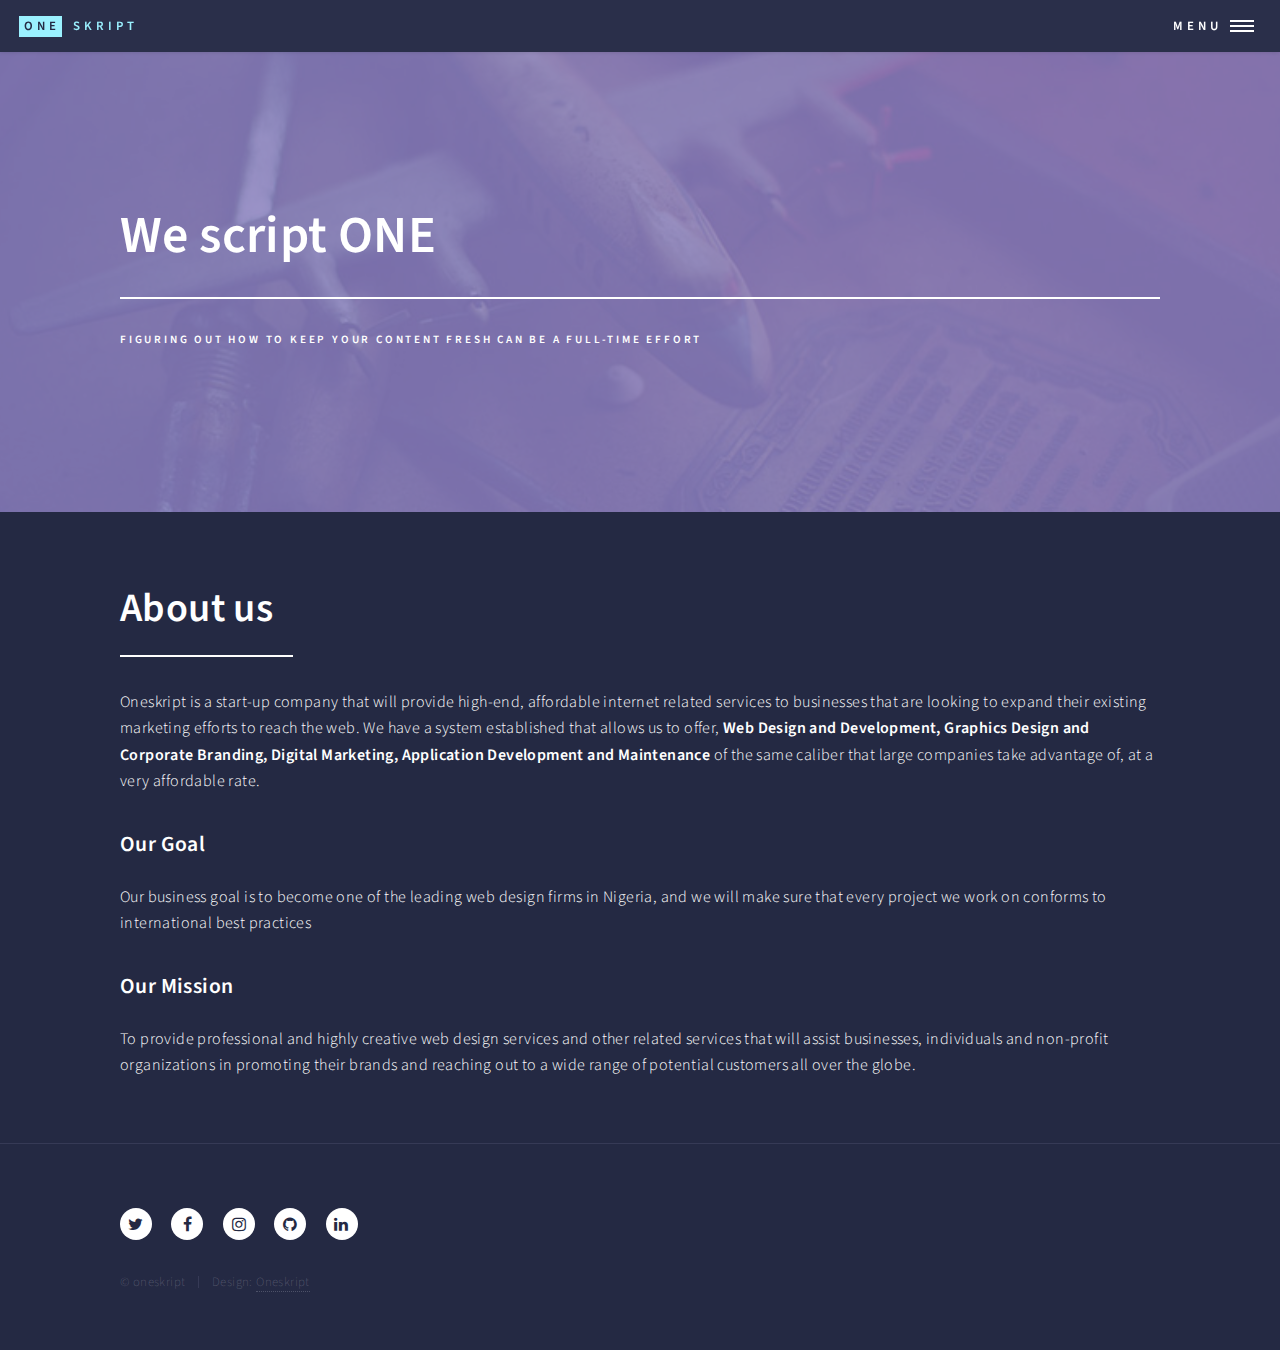
==== commit 7b81cd1c: "latest change" ====
--- a/about.html
+++ b/about.html
@@ -1,9 +1,4 @@
 <!DOCTYPE HTML>
-<!--
-	Forty by HTML5 UP
-	html5up.net | @ajlkn
-	Free for personal and commercial use under the CCA 3.0 license (html5up.net/license)
--->
 <html>
 	<head>
 		<title>Our story - Oneskript</title>
@@ -54,6 +49,20 @@
 							<li><a href="contact.html" class="button special fit">Get Started</a></li>
 						</ul>
 					</nav>
+
+				<section id="banner" class="style2">
+						<div class="inner">
+							<span class="image">
+								<img src="images/retro.jpg" alt="" />
+							</span>
+							<header class="major">
+								<h1>We script ONE</h1>
+							</header>
+							<div class="content">
+								<p>Figuring out how to keep your content fresh can be a full-time effort</p>
+							</div>
+						</div>
+					</section>	
 
 				<!-- Main -->
 					<div id="main" class="alt">
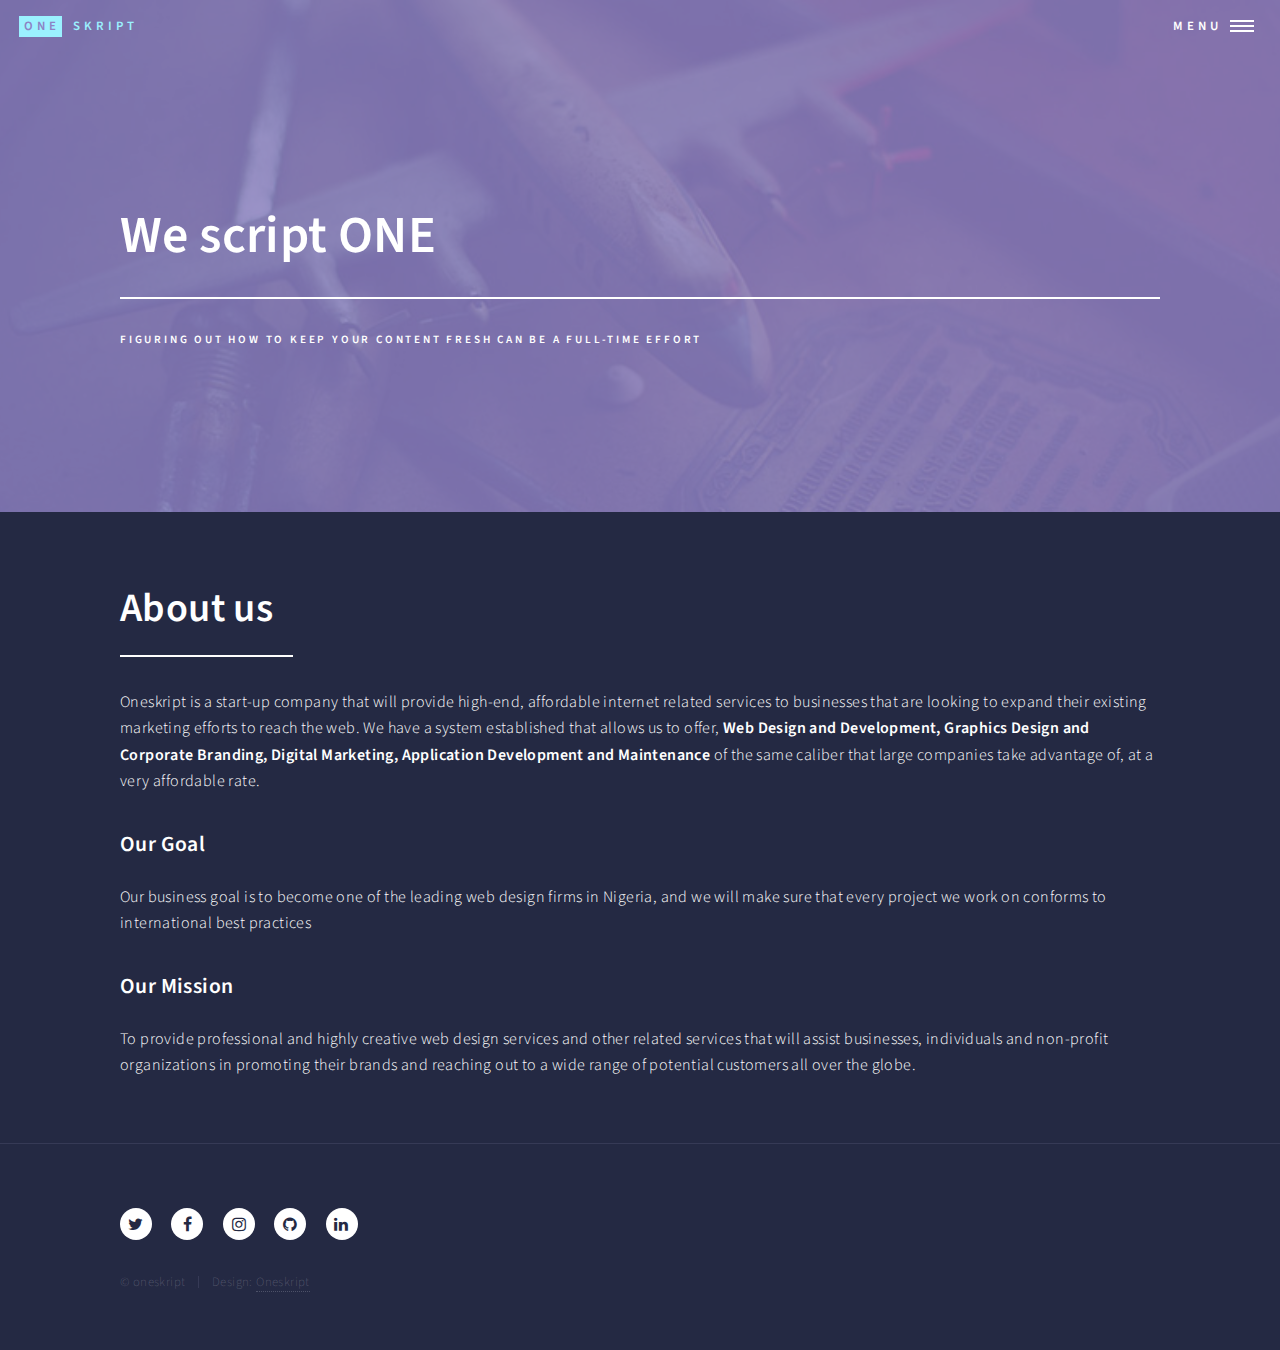
==== commit a68cdb72: "add tsn demo page" ====
--- a/about.html
+++ b/about.html
@@ -30,7 +30,8 @@
 			<div id="wrapper">
 
 				<!-- Header -->
-					<header id="header">
+				<!-- Note: The "styleN" class below should match that of the banner element. -->
+					<header id="header" class="alt style2">
 						<a href="index.html" class="logo"><strong>ONE</strong> <span>SKRIPT</span></a>
 						<nav>
 							<a href="#menu">Menu</a>
@@ -42,7 +43,8 @@
 						<ul class="links">
 							<li><a href="index.html">Home</a></li>
 							<li><a href="portfolio.html">Portfolio</a></li>
-							<li><a href="Contact.html">Contact us</a></li>
+							<li><a href="tsn.html">Branding</a></li>
+							<li><a href="contact.html">Contact us</a></li>
 							<li><a href="about.html">About us</a></li>
 						</ul>
 						<ul class="actions vertical">
--- a/assets/css/main.css
+++ b/assets/css/main.css
@@ -3986,4 +3986,194 @@
 			transform: none;
 			opacity: 1;
 			visibility: visible;
-		}+		}
+
+/* Tsn page css */
+
+	.tiles2 {
+		display: -moz-flex;
+		display: -webkit-flex;
+		display: -ms-flex;
+		display: flex;
+		-moz-flex-wrap: wrap;
+		-webkit-flex-wrap: wrap;
+		-ms-flex-wrap: wrap;
+		flex-wrap: wrap;
+		border-top: 0 !important;
+	}
+
+		.tiles2 + * {
+			border-top: 0 !important;
+		}
+
+		.tiles2 article {
+			-moz-align-items: center;
+			-webkit-align-items: center;
+			-ms-align-items: center;
+			align-items: center;
+			display: -moz-flex;
+			display: -webkit-flex;
+			display: -ms-flex;
+			display: flex;
+			-moz-transition: -moz-transform 0.25s ease, opacity 0.25s ease, -moz-filter 1s ease, -webkit-filter 1s ease;
+			-webkit-transition: -webkit-transform 0.25s ease, opacity 0.25s ease, -webkit-filter 1s ease, -webkit-filter 1s ease;
+			-ms-transition: -ms-transform 0.25s ease, opacity 0.25s ease, -ms-filter 1s ease, -webkit-filter 1s ease;
+			transition: transform 0.25s ease, opacity 0.25s ease, filter 1s ease, -webkit-filter 1s ease;
+			padding: 4em 4em 2em 4em ;
+			background-position: center;
+			background-repeat: no-repeat;
+			background-size: cover;
+			cursor: default;
+			height: 40vh;
+			max-height: 40em;
+			min-height: 23em;
+			overflow: hidden;
+			position: relative;
+			width: 50%;
+		}
+
+			.tiles2 article .image {
+				display: none;
+			}
+
+			.tiles2 article header {
+				position: relative;
+				z-index: 3;
+			}
+
+			.tiles2 article h3 {
+				font-size: 1.75em;
+			}
+
+				.tiles2 article h3 a:hover {
+					color: inherit !important;
+				}
+
+			.tiles2 article .link.primary {
+				border: 0;
+				height: 100%;
+				left: 0;
+				position: absolute;
+				top: 0;
+				width: 100%;
+				z-index: 4;
+			}
+
+			.tiles2 article:before {
+				-moz-transition: opacity 0.5s ease;
+				-webkit-transition: opacity 0.5s ease;
+				-ms-transition: opacity 0.5s ease;
+				transition: opacity 0.5s ease;
+				bottom: 0;
+				content: '';
+				display: block;
+				height: 100%;
+				left: 0;
+				opacity: 0.85;
+				position: absolute;
+				width: 100%;
+				z-index: 2;
+			}
+
+			.tiles2 article:after {
+				background-color: rgba(36, 41, 67, 0.25);
+				content: '';
+				display: block;
+				height: 100%;
+				left: 0;
+				position: absolute;
+				top: 0;
+				width: 100%;
+				z-index: 1;
+			}
+
+			.tiles2 article:hover:before {
+				opacity: 0;
+			}
+
+			.tiles2 article.is-transitioning {
+				-moz-transform: scale(0.95);
+				-webkit-transform: scale(0.95);
+				-ms-transform: scale(0.95);
+				transform: scale(0.95);
+				-moz-filter: blur(0.5em);
+				-webkit-filter: blur(0.5em);
+				-ms-filter: blur(0.5em);
+				filter: blur(0.5em);
+				opacity: 0;
+			}
+
+			.tiles2 article:nth-child(4n - 1), .tiles article:nth-child(4n - 2) {
+				width: 50%;
+			}
+
+			.tiles2 article:nth-child(6n - 5):before {
+				background-color: #6fc3df;
+			}
+
+			.tiles2 article:nth-child(6n - 4):before {
+				background-color: #8d82c4;
+			}
+
+			.tiles2 article:nth-child(6n - 3):before {
+				background-color: #ec8d81;
+			}
+
+			.tiles2 article:nth-child(6n - 2):before {
+				background-color: #e7b788;
+			}
+
+			.tiles2 article:nth-child(6n - 1):before {
+				background-color: #8ea9e8;
+			}
+
+			.tiles2 article:nth-child(6n):before {
+				background-color: #87c5a4;
+			}
+
+		@media screen and (max-width: 1280px) {
+
+			.tiles2 article {
+				padding: 4em 3em 2em 3em ;
+				height: 30vh;
+				max-height: 30em;
+				min-height: 20em;
+			}
+
+		}
+
+		@media screen and (max-width: 980px) {
+
+			.tiles2 article {
+				width: 50% !important;
+			}
+
+		}
+
+		@media screen and (max-width: 736px) {
+
+			.tiles2 article {
+				padding: 3em 1.5em 1em 1.5em ;
+				height: 16em;
+				max-height: none;
+				min-height: 0;
+			}
+
+				.tiles2 article h3 {
+					font-size: 1.5em;
+				}
+
+		}
+
+		@media screen and (max-width: 480px) {
+
+			.tiles2 {
+				display: block;
+			}
+
+				.tiles2 article {
+					height: 20em;
+					width: 100% !important;
+				}
+
+		}		